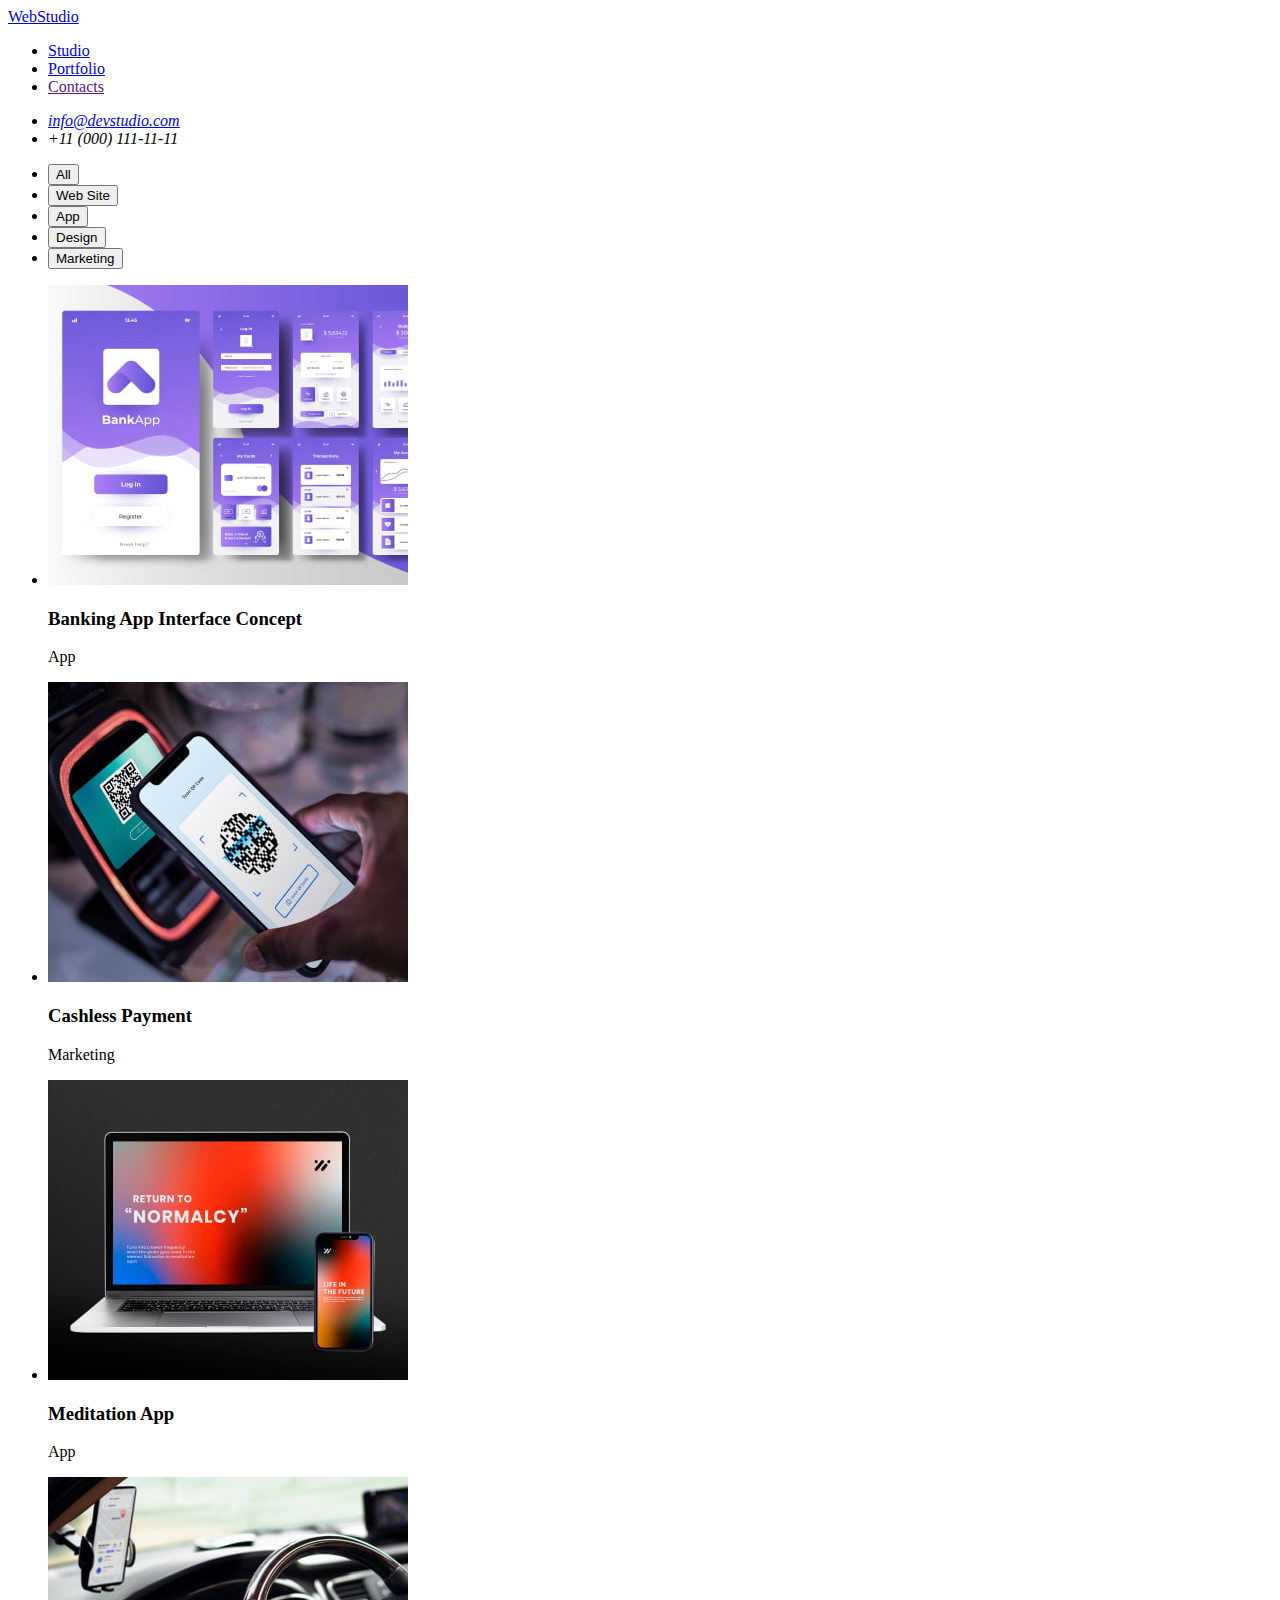
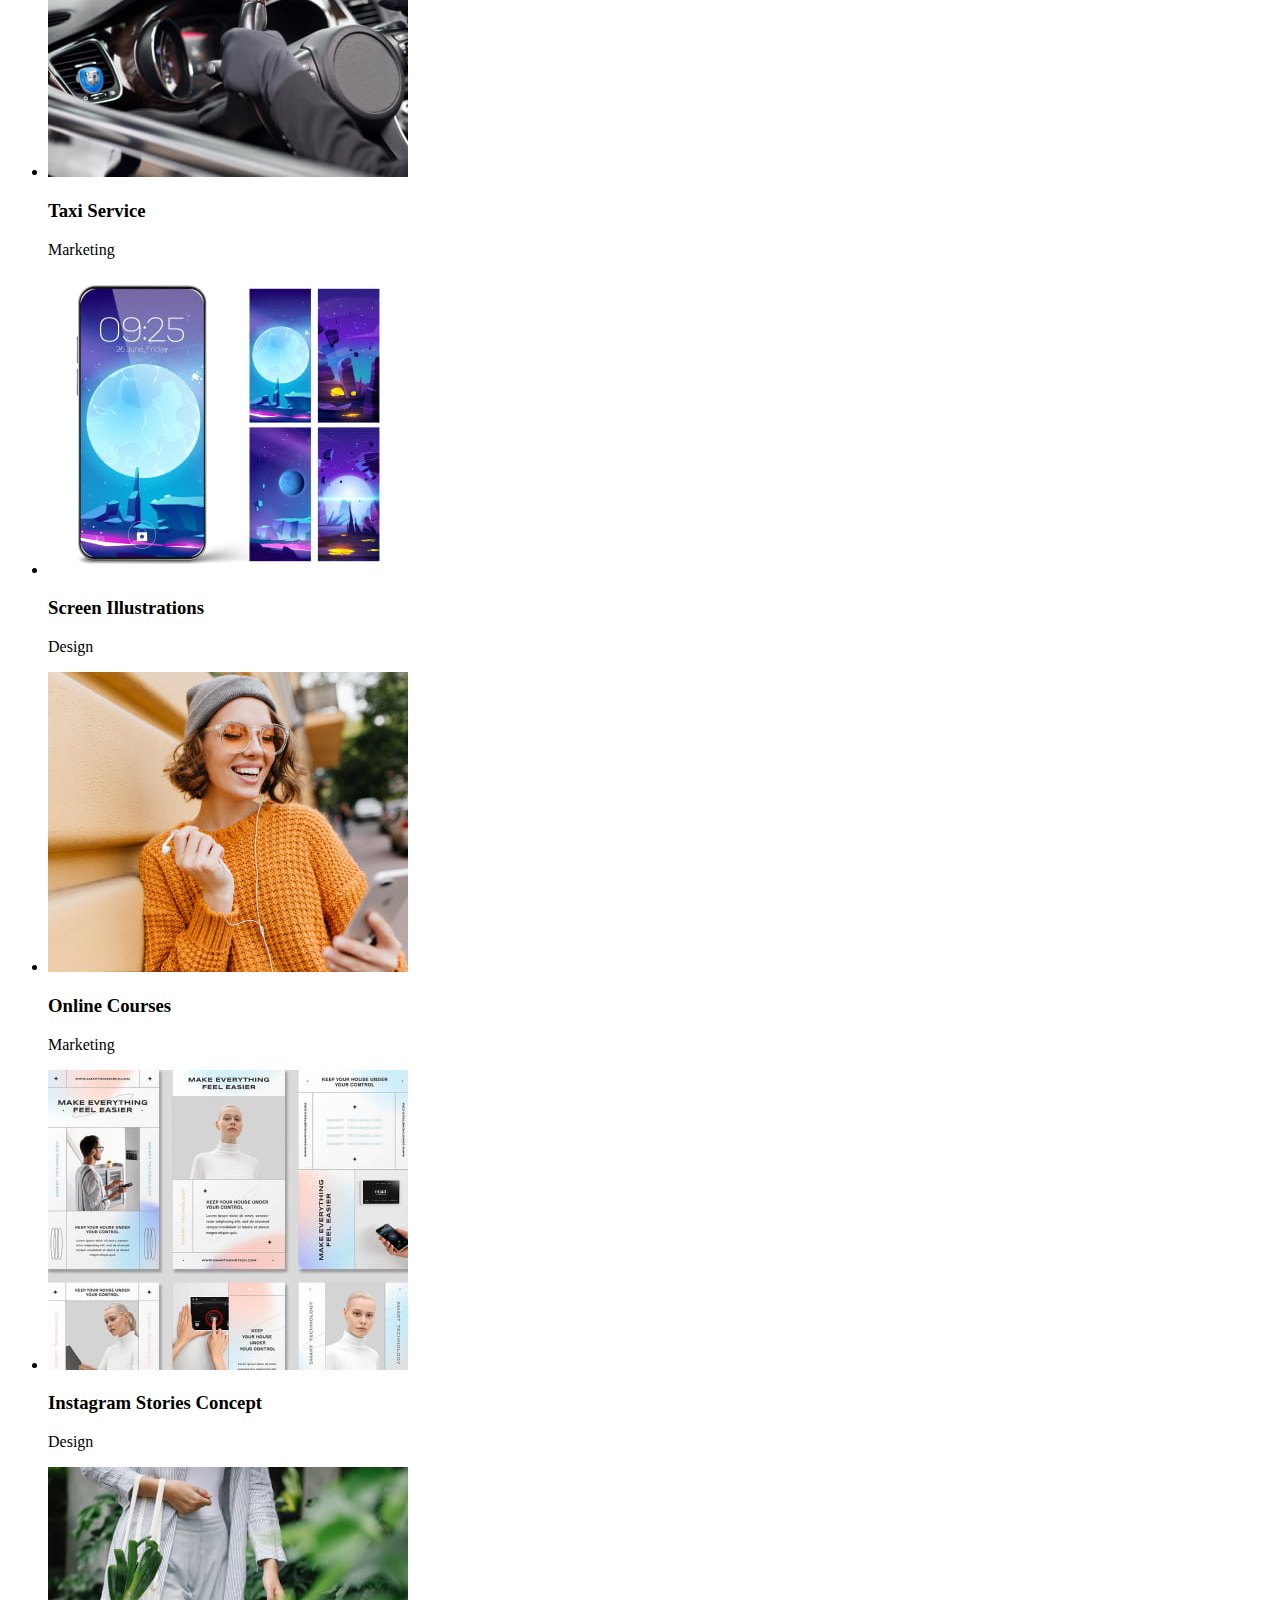
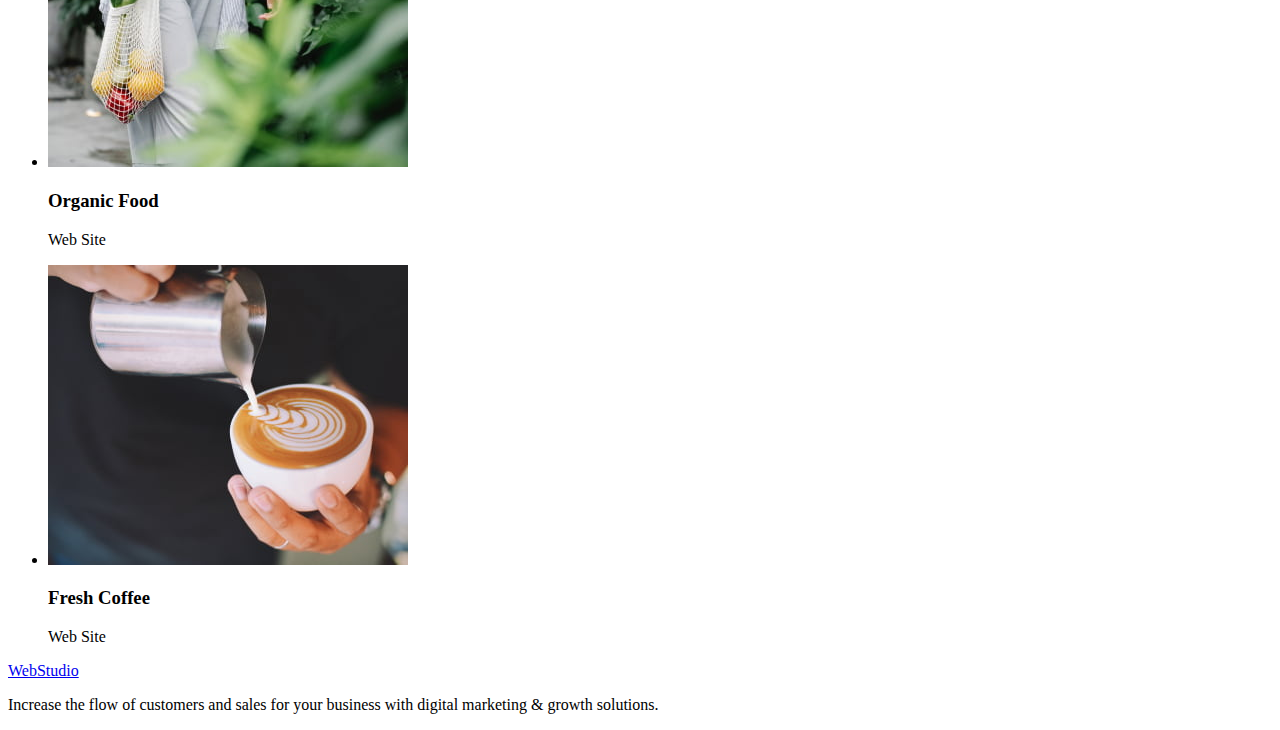
==== portfolio.html @ 0ce6accd "mod-1" ====
<!DOCTYPE html>
<html lang="en">
  <head>
    <meta charset="UTF-8" />
    <meta name="viewport" content="width=device-width, initial-scale=1.0" />
    <title>Document</title>
  </head>
  <body>
    <header>
      <nav>
        <a href="./index.html">WebStudio</a>
        <ul>
          <li><a href="./index.html">Studio</a></li>
          <li><a href="./portfolio.html">Portfolio</a></li>
          <li><a href="">Contacts</a></li>
        </ul>
      </nav>
      <address>
        <ul>
            <li><a href="mailto:info@devstudio.com">info@devstudio.com</a></li>
            <li><a href="tel:+110001111111"></a>+11 (000) 111-11-11</li>
          </ul>
      </address>
    </header>
    <main>
        <section>
            <ul>
                <li><button type="button">All</button></li>
                <li><button type:="button">Web Site</button></li>
                <li><button type:="button">App</button></li>
                <li><button type:="button">Design</button></li>
                <li><button type:="button">Marketing</button></li>
            </ul>
        </section>
        <section>
            <ul>
                <li>
                    <img src="./images/portfolio/img-2.jpg" alt="">
                    <h3>Banking App Interface Concept</h3>
                    <p>App</p>
                </li>
                <li>
                    <img src="./images/portfolio/img-1.jpg" alt="">
                    <h3>Cashless Payment</h3>
                    <p>Marketing</p>
                </li>
                <li>
                    <img src="./images/portfolio/img.jpg" alt="">
                    <h3>Meditation App</h3>
                    <p>App</p>
                </li>
            </ul>
        </section>
        <section>
          <ul>
            <li>
              <img src="./images/portfolio/img-3.jpg" alt="">
              <h3>Taxi Service</h3>
              <p>Marketing</p>
            </li>
            <li>
              <img src="./images/portfolio/img-4.jpg" alt="">
              <h3>Screen Illustrations</h3>
              <p>Design</p>
            </li>
            <li>
              <img src="./images/portfolio/img-5.jpg" alt="">
              <h3>Online Courses</h3>
              <p>Marketing</p>
            </li>
          </ul>
        </section>
        <section>
          <ul>
            <li>
              <img src="./images/portfolio/img-6.jpg" alt="">
              <h3>Instagram Stories Concept</h3>
              <p>Design</p>
            </li>
            <li>
              <img src="./images/portfolio/img-7.jpg" alt="">
              <h3>Organic Food</h3>
              <p>Web Site</p>
            </li>
            <li>
              <img src="./images/portfolio/img-8.jpg" alt="">
              <h3>Fresh Coffee</h3>
              <p>Web Site</p>
            </li>
          </ul>
        </section>
    </main>
    <footer>
        <a href="./index.html">WebStudio</a>
        <p>Increase the flow of customers and sales for your business with digital marketing & growth solutions.</p>
    </footer>
  </body>
</html>
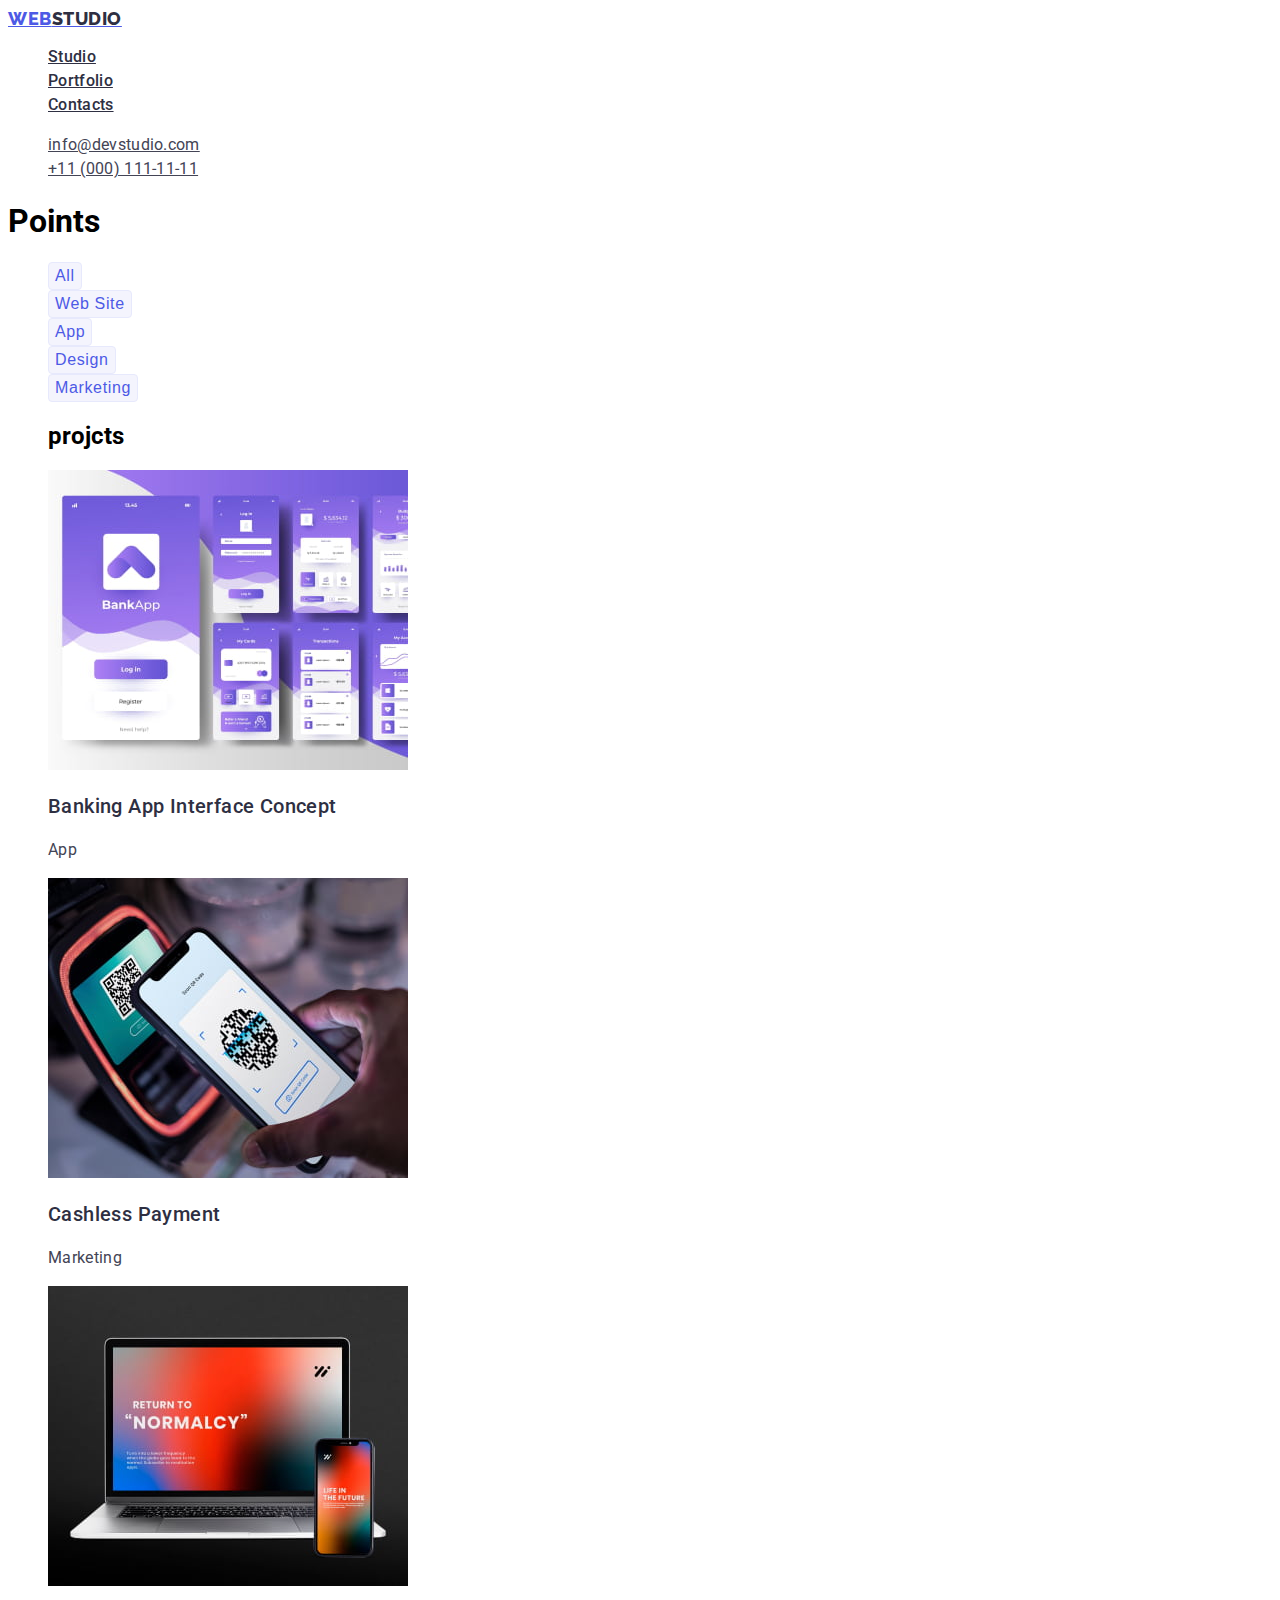
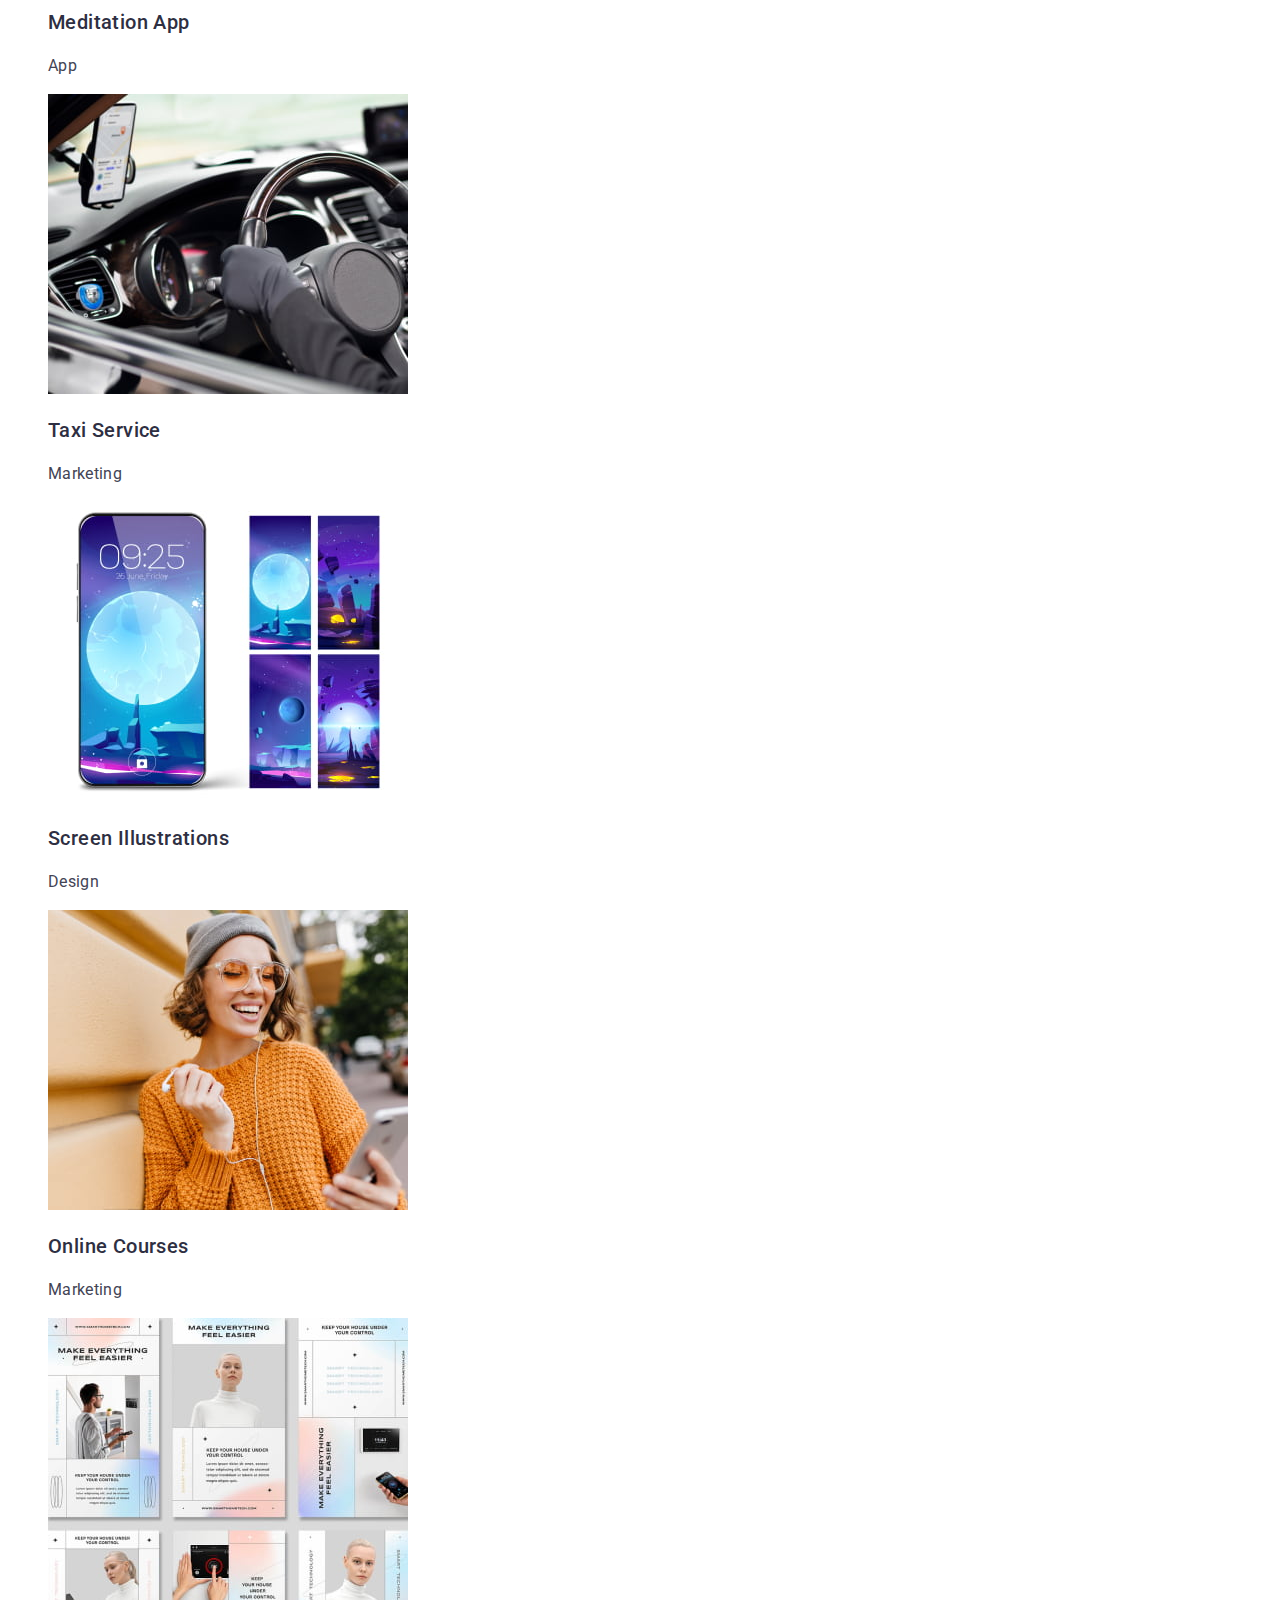
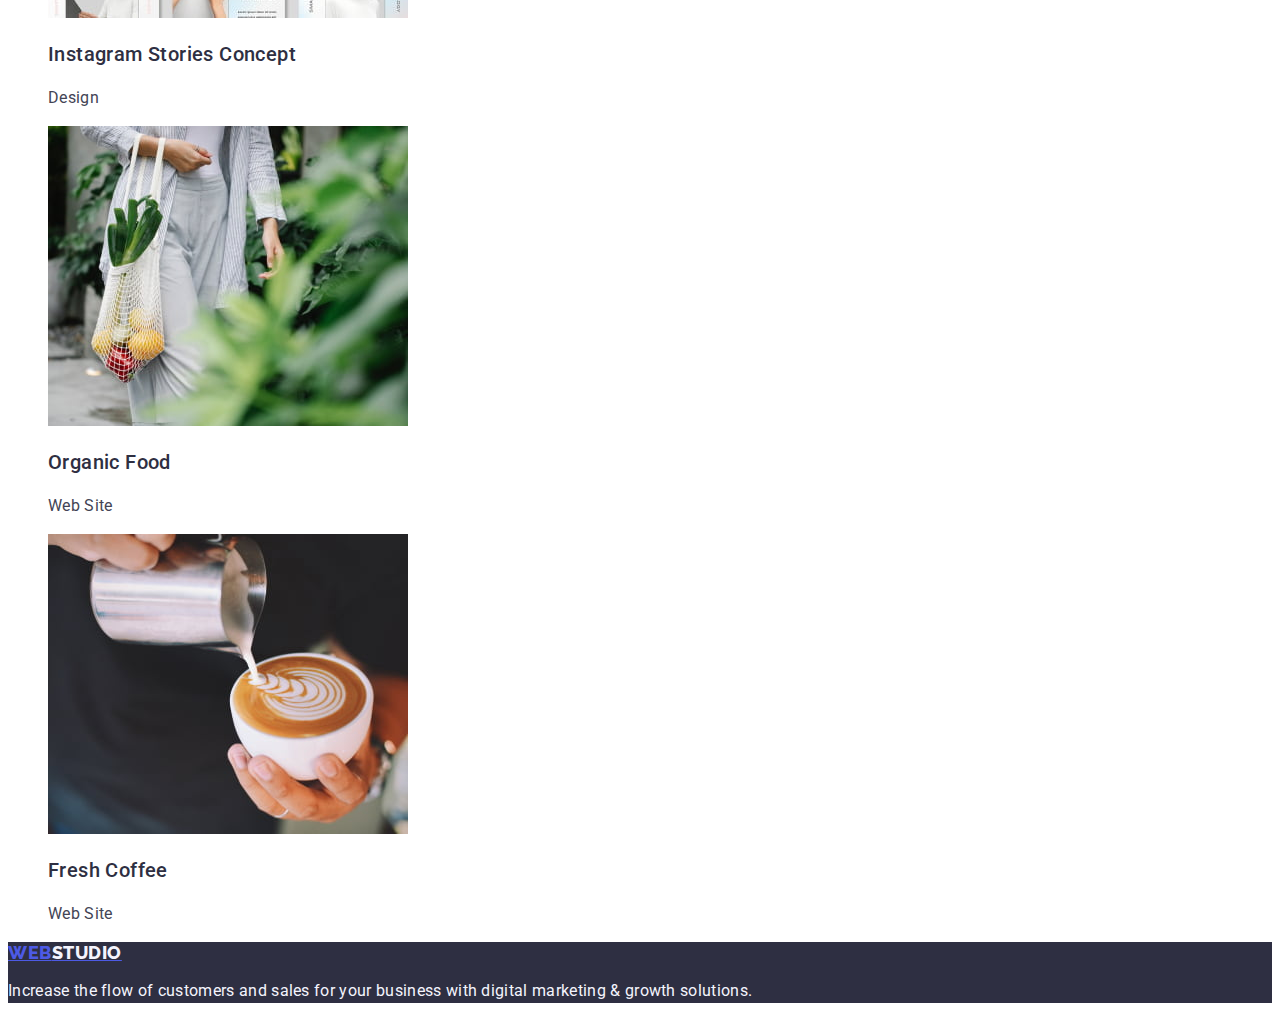
==== commit 9b700a13: "mod-3" ====
--- a/portfolio.html
+++ b/portfolio.html
@@ -3,96 +3,95 @@
   <head>
     <meta charset="UTF-8" />
     <meta name="viewport" content="width=device-width, initial-scale=1.0" />
-    <title>Document</title>
+    <title>WebStudio</title>
+    <link rel="stylesheet" href="./css/styles.css">
+    <link rel="preconnect" href="https://fonts.googleapis.com">
+    <link rel="preconnect" href="https://fonts.googleapis.com">
+<link rel="preconnect" href="https://fonts.gstatic.com" crossorigin>
+<link href="https://fonts.googleapis.com/css2?family=Raleway:wght@800&family=Roboto:wght@400;500;700;900&display=swap" rel="stylesheet">
   </head>
   <body>
-    <header>
-      <nav>
-        <a href="./index.html">WebStudio</a>
-        <ul>
-          <li><a href="./index.html">Studio</a></li>
-          <li><a href="./portfolio.html">Portfolio</a></li>
-          <li><a href="">Contacts</a></li>
-        </ul>
+    <header class="header">
+      <nav class="header-nav">
+      <a href="./index.html" class="header-nav-logo">Web<span class="header-nav-logos">Studio</span></a>
+          <ul class="header-nav-list">
+              <li><a href="./index.html" class="header-nav-link">Studio</a></li>
+              <li><a href="./portfolio.html" class="header-nav-link">Portfolio</a></li>
+              <li><a href="" class="header-nav-link">Contacts</a></li>
+          </ul>
       </nav>
-      <address>
-        <ul>
-            <li><a href="mailto:info@devstudio.com">info@devstudio.com</a></li>
-            <li><a href="tel:+110001111111"></a>+11 (000) 111-11-11</li>
-          </ul>
+      <address class="address">
+       <ul class="address-list">
+          <li><a href="mailto:info@devstudio.com" class="address-link">info@devstudio.com</a></li>
+          <li><a href="tel:+110001111111" class="address-link">+11 (000) 111-11-11</a></li>
+       </ul>
       </address>
-    </header>
+  </header>
     <main>
-        <section>
+        <section class="content">
+          <h1 class="content-title">Points</h1>
+            <ul class="content-list">
+                <li class="content-item"><button type="button" class="content-btn">All</button></li>
+                <li class="content-item"><button type:="button" class="content-btn">Web Site</button></li>
+                <li class="content-item"><button type:="button" class="content-btn">App</button></li>
+                <li class="content-item"><button type:="button" class="content-btn">Design</button></li>
+                <li class="content-item"><button type:="button" class="content-btn">Marketing</button></li>
+            </ul>
             <ul>
-                <li><button type="button">All</button></li>
-                <li><button type:="button">Web Site</button></li>
-                <li><button type:="button">App</button></li>
-                <li><button type:="button">Design</button></li>
-                <li><button type:="button">Marketing</button></li>
-            </ul>
-        </section>
-        <section>
-            <ul>
-                <li>
-                    <img src="./images/portfolio/img-2.jpg" alt="">
-                    <h3>Banking App Interface Concept</h3>
-                    <p>App</p>
+              <h2 class="projcts">projcts</h2>
+                <li class="projcts-list">
+                    <img src="./images/portfolio/img-2.jpg" alt="addition" width="360">
+                    <h3 class="projcts-submit">Banking App Interface Concept</h3>
+                    <p class="projcts-text">App</p>
                 </li>
-                <li>
-                    <img src="./images/portfolio/img-1.jpg" alt="">
-                    <h3>Cashless Payment</h3>
-                    <p>Marketing</p>
+                <li class="projcts-list">
+                    <img src="./images/portfolio/img-1.jpg" alt="cashless payments" width="360">
+                    <h3 class="projcts-submit">Cashless Payment</h3>
+                    <p class="projcts-text">Marketing</p>
                 </li>
-                <li>
-                    <img src="./images/portfolio/img.jpg" alt="">
-                    <h3>Meditation App</h3>
-                    <p>App</p>
+                <li class="projcts-list">
+                    <img src="./images/portfolio/img.jpg" alt="laptop and phone" width="360">
+                    <h3 class="projcts-submit">Meditation App</h3>
+                    <p class="projcts-text">App</p>
                 </li>
-            </ul>
-        </section>
-        <section>
-          <ul>
-            <li>
-              <img src="./images/portfolio/img-3.jpg" alt="">
-              <h3>Taxi Service</h3>
-              <p>Marketing</p>
+            <li class="projcts-list">
+              <img src="./images/portfolio/img-3.jpg" alt="the front panek of the car" width="360">
+              <h3 class="projcts-submit">Taxi Service</h3>
+              <p class="projcts-text">Marketing</p>
             </li>
-            <li>
-              <img src="./images/portfolio/img-4.jpg" alt="">
-              <h3>Screen Illustrations</h3>
-              <p>Design</p>
+            <li class="projcts-list">
+              <img src="./images/portfolio/img-4.jpg" alt="phone" width="360">
+              <h3 class="projcts-submit">Screen Illustrations</h3>
+              <p class="projcts-text">Design</p>
             </li>
-            <li>
-              <img src="./images/portfolio/img-5.jpg" alt="">
-              <h3>Online Courses</h3>
-              <p>Marketing</p>
+            <li class="projcts-list">
+              <img src="./images/portfolio/img-5.jpg" alt="a girl with a phone" width="360">
+              <h3 class="projcts-submit">Online Courses</h3>
+              <p class="projcts-text">Marketing</p>
             </li>
-          </ul>
-        </section>
-        <section>
-          <ul>
-            <li>
-              <img src="./images/portfolio/img-6.jpg" alt="">
-              <h3>Instagram Stories Concept</h3>
-              <p>Design</p>
+            <li class="projcts-list">
+              <img src="./images/portfolio/img-6.jpg" alt="page design" width="360">
+              <h3 class="projcts-submit">Instagram Stories Concept</h3>
+              <p class="projcts-text">Design</p>
             </li>
-            <li>
-              <img src="./images/portfolio/img-7.jpg" alt="">
-              <h3>Organic Food</h3>
-              <p>Web Site</p>
+            <li class="projcts-list">
+              <img src="./images/portfolio/img-7.jpg" alt="products in a bag" width="360">
+              <h3 class="projcts-submit">Organic Food</h3>
+              <p class="projcts-text">Web Site</p>
             </li>
-            <li>
-              <img src="./images/portfolio/img-8.jpg" alt="">
-              <h3>Fresh Coffee</h3>
-              <p>Web Site</p>
+            <li class="projcts-list">
+              <img src="./images/portfolio/img-8.jpg" alt="a cup of coffee" width="360">
+              <h3 class="projcts-submit">Fresh Coffee</h3>
+              <p class="projcts-text">Web Site</p>
             </li>
           </ul>
         </section>
     </main>
-    <footer>
-        <a href="./index.html">WebStudio</a>
-        <p>Increase the flow of customers and sales for your business with digital marketing & growth solutions.</p>
-    </footer>
+    <footer class="footer">
+      <a href="./index.html" class="footer-logo">Web<span class="footer-logos">Studio</span></a>
+      <p class="footer-text">
+          Increase the flow of customers and sales for your business with digital marketing & growth solutions.
+      </p>
+  </footer>
   </body>
 </html>
--- a/css/styles.css
+++ b/css/styles.css
@@ -0,0 +1,262 @@
+
+body{
+    font-family: 'Roboto', sans-serif;
+}
+:root {
+    --iris-color: #4D5AE5;
+    --navyblue-color: #2E2F42;
+    --slate-color: #434455;
+    --navyblue-color: #2E2F42;
+    --ocean-color: #404BBF;
+    --white-background: #fff;
+    --cloud-background: #F4F4FD;
+    --cornflower-color: #E7E9FC;
+}
+ul,ol{
+    list-style: none;
+}
+/*HEADER*/
+.header {
+    background-color: var(--white-background);
+}
+.header-nav {
+}
+.header-nav-logo {
+    color: var(--iris-color);
+    font-family: Raleway;
+font-size: 18px;
+font-style: normal;
+font-weight: 800;
+line-height: 21px; /* 116.667% */
+letter-spacing: 0.54px;
+text-transform: uppercase;
+}
+.header-nav-logos{
+    color: var(--navyblue-color);
+    font-family: Raleway;
+    font-size: 18px;
+    font-style: normal;
+    font-weight: 800;
+    line-height: 21px; /* 116.667% */
+    letter-spacing: 0.54px;
+    text-transform: uppercase;
+}
+
+.header-nav-list{
+
+}
+.header-nav-link {
+    color: var(--navyblue-color);
+    font-size: 16px;
+font-style: normal;
+font-weight: 500;
+line-height: 24px; /* 150% */
+letter-spacing: 0.32px;
+}
+.header-nav-link:hover,
+.header-nav-link:focus{
+    color: var(--ocean-color);
+}
+.address {
+}
+.address-list {
+}
+.address-link {
+    color: var(--slate-color);
+    font-size: 16px;
+font-style: normal;
+font-weight: 400;
+line-height: 24px; /* 150% */
+letter-spacing: 0.32px;
+}
+.address-link:hover,
+.address-link:focus{
+    color: var(--ocean-color);
+}
+/*MAIN*/
+/*HERO*/
+.hero{
+    background-color: var(--navyblue-color);
+}
+.hero-title{
+    color: var(--white-background);
+    font-size: 56px;
+font-style: normal;
+font-weight: 700;
+line-height: 60px; /* 107.143% */
+letter-spacing: 1.12px;
+}
+.hero-btn{
+    background-color: var(--white-background);
+    font-size: 16px;
+font-style: normal;
+font-weight: 500;
+line-height: 24px; /* 150% */
+letter-spacing: 0.64px;
+background: var(--iris, #4D5AE5);
+border-radius: 4px;
+box-shadow: 0px 4px 4px 0px rgba(0, 0, 0, 0.15);
+}
+.hero-btn:hover,
+.hero-btn:focus{
+ background-color: var(--ocean-color);
+ cursor: pointer;
+}
+/*ASIDE*/
+.aside {
+    background-color: var(--white-background);
+}
+.aside-title {
+}
+.aside-list {
+}
+.aside-item {
+}
+.aside-subject {
+    color: var(--navyblue-color);
+    font-size: 20px;
+font-style: normal;
+font-weight: 500;
+line-height: 24px; /* 120% */
+letter-spacing: 0.4px;
+}
+.aside-text {
+    color: var(--slate-color);
+    font-size: 16px;
+font-style: normal;
+font-weight: 400;
+line-height: 24px; /* 150% */
+letter-spacing: 0.32px;
+}
+/*WORK*/
+.work {
+    background-color: var(--white-background);
+}
+.work-title {
+    color: var(--navyblue-color);
+    font-size: 36px;
+font-style: normal;
+font-weight: 700;
+line-height: 40px; /* 111.111% */
+letter-spacing: 0.72px;
+text-transform: capitalize;
+}
+.work-list {
+}
+.work-item {
+}
+/*TEAM */
+.team {
+    background-color: var(--cloud-background);
+}
+.team-title {
+    color: var(--navyblue-color);
+    font-size: 36px;
+font-style: normal;
+font-weight: 700;
+line-height: 40px; /* 111.111% */
+letter-spacing: 0.72px;
+text-transform: capitalize;
+}
+.team-list {
+}
+.team-item {
+}
+.team-subject {
+    color: var(--navyblue-color);
+    font-size: 20px;
+font-style: normal;
+font-weight: 500;
+line-height: 24px; /* 120% */
+letter-spacing: 0.4px;
+}
+.team-text {
+    color: var(--slate-color);
+    font-size: 16px;
+font-style: normal;
+font-weight: 400;
+line-height: 24px; /* 150% */
+letter-spacing: 0.32px;
+}
+/*FOOTER*/
+.footer {
+    background-color: var(--navyblue-color);
+}
+.footer-logo {
+    color: var(--iris-color);
+    font-family: Raleway;
+font-size: 18px;
+font-style: normal;
+font-weight: 800;
+line-height: 21px; /* 116.667% */
+letter-spacing: 0.54px;
+text-transform: uppercase;
+}
+.footer-logos{
+    color: var(--cloud-background);
+    font-family: Raleway;
+font-size: 18px;
+font-style: normal;
+font-weight: 800;
+line-height: 21px; /* 116.667% */
+letter-spacing: 0.54px;
+text-transform: uppercase;
+}
+.footer-text {
+    color: var(--cloud-background);
+    font-size: 16px;
+font-style: normal;
+font-weight: 400;
+line-height: 24px; /* 150% */
+letter-spacing: 0.32px;
+}
+/*PORTFOLIO*/
+.content {
+    background-color: var(--white-background);
+}
+.content-title {
+}
+.content-list {
+}
+.content-item {
+}
+.content-btn {
+    color: var(--iris-color);
+    font-size: 16px;
+font-style: normal;
+font-weight: 500;
+line-height: 24px; /* 150% */
+letter-spacing: 0.64px;
+
+
+border-radius: 4px;
+border: 1px solid var(--cornflower, #E7E9FC);
+background: var(--cloud, #F4F4FD);
+cursor: pointer;
+}
+.content-btn:hover,
+.content-btn:focus{
+    color: var(--white-background);
+    background-color: var(--ocean-color);
+}
+/*Projects*/
+.projcts {
+}
+.projcts-list {
+}
+.projcts-submit {
+    color: var(--navyblue-color);
+    font-size: 20px;
+font-style: normal;
+font-weight: 500;
+line-height: 24px; /* 120% */
+letter-spacing: 0.4px;
+}
+.projcts-text {
+    color: var(--slate-color);
+    font-size: 16px;
+font-style: normal;
+font-weight: 400;
+line-height: 24px; /* 150% */
+letter-spacing: 0.32px;
+}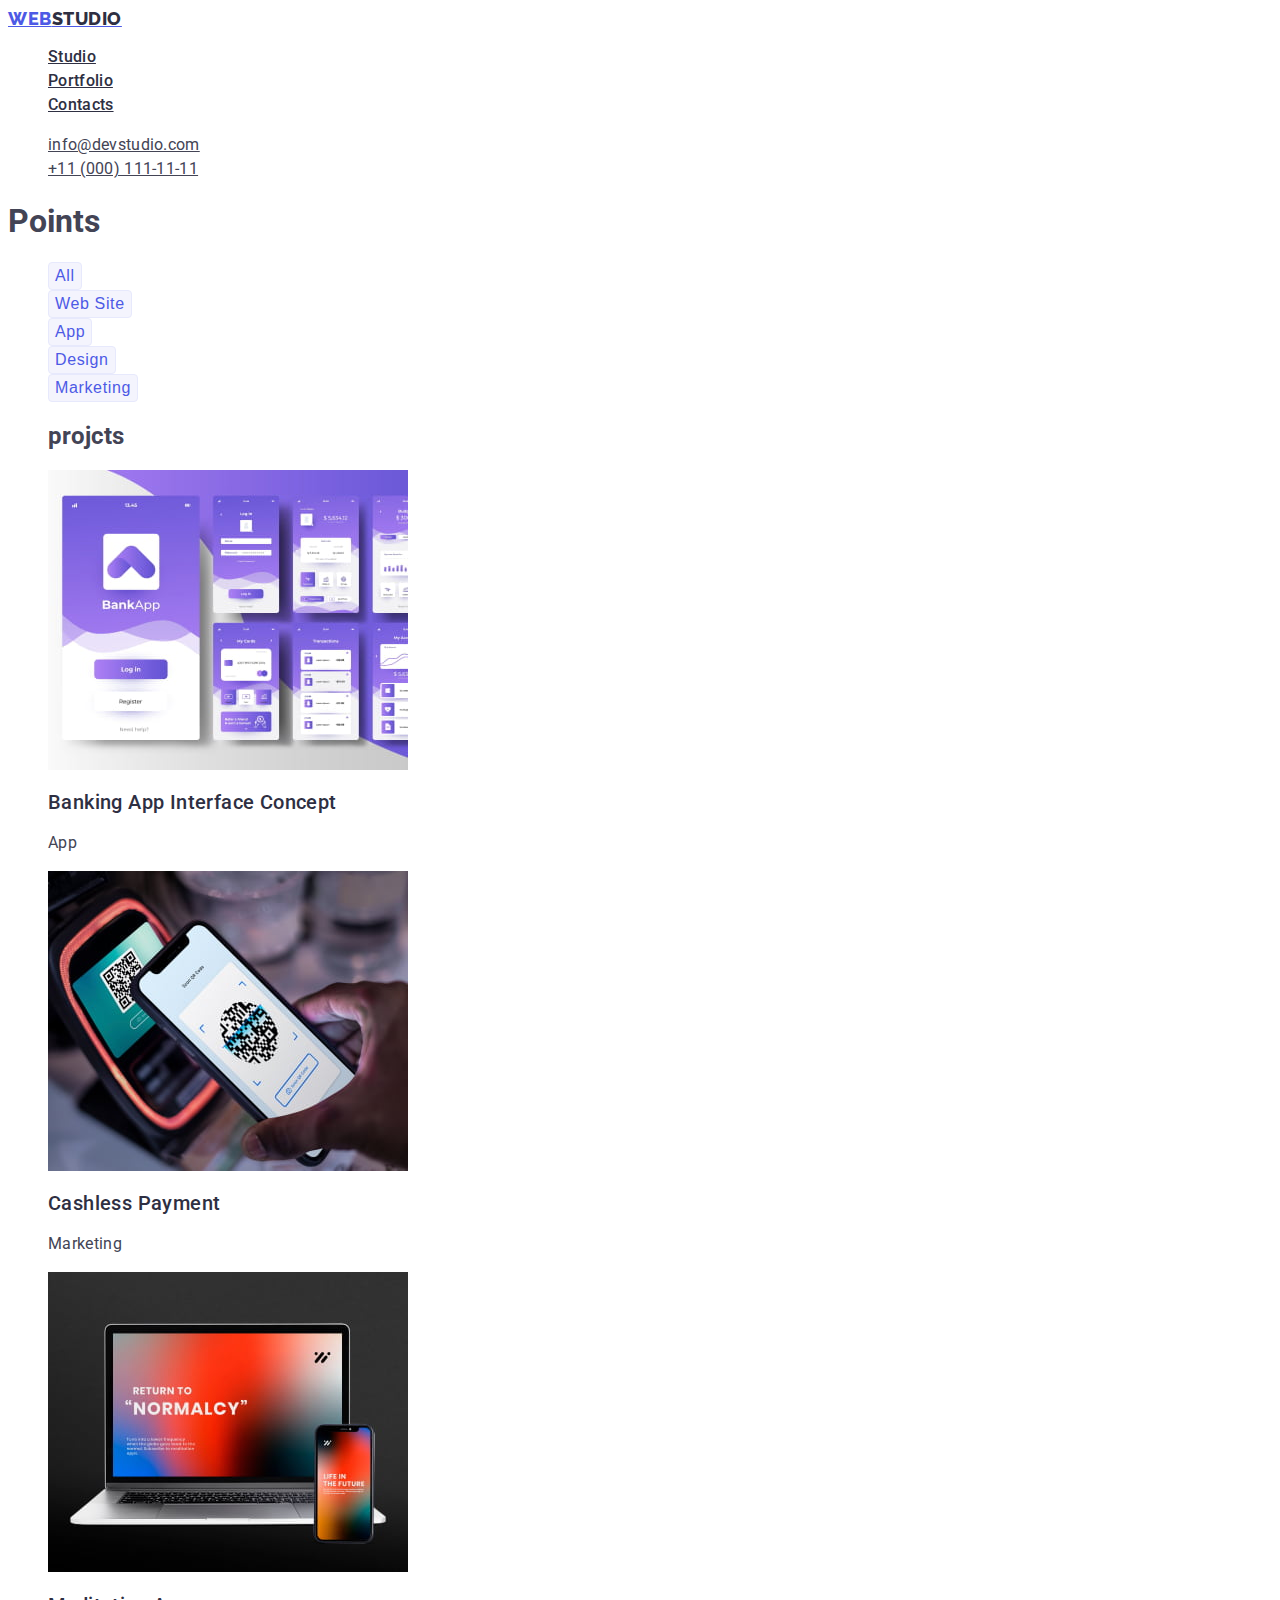
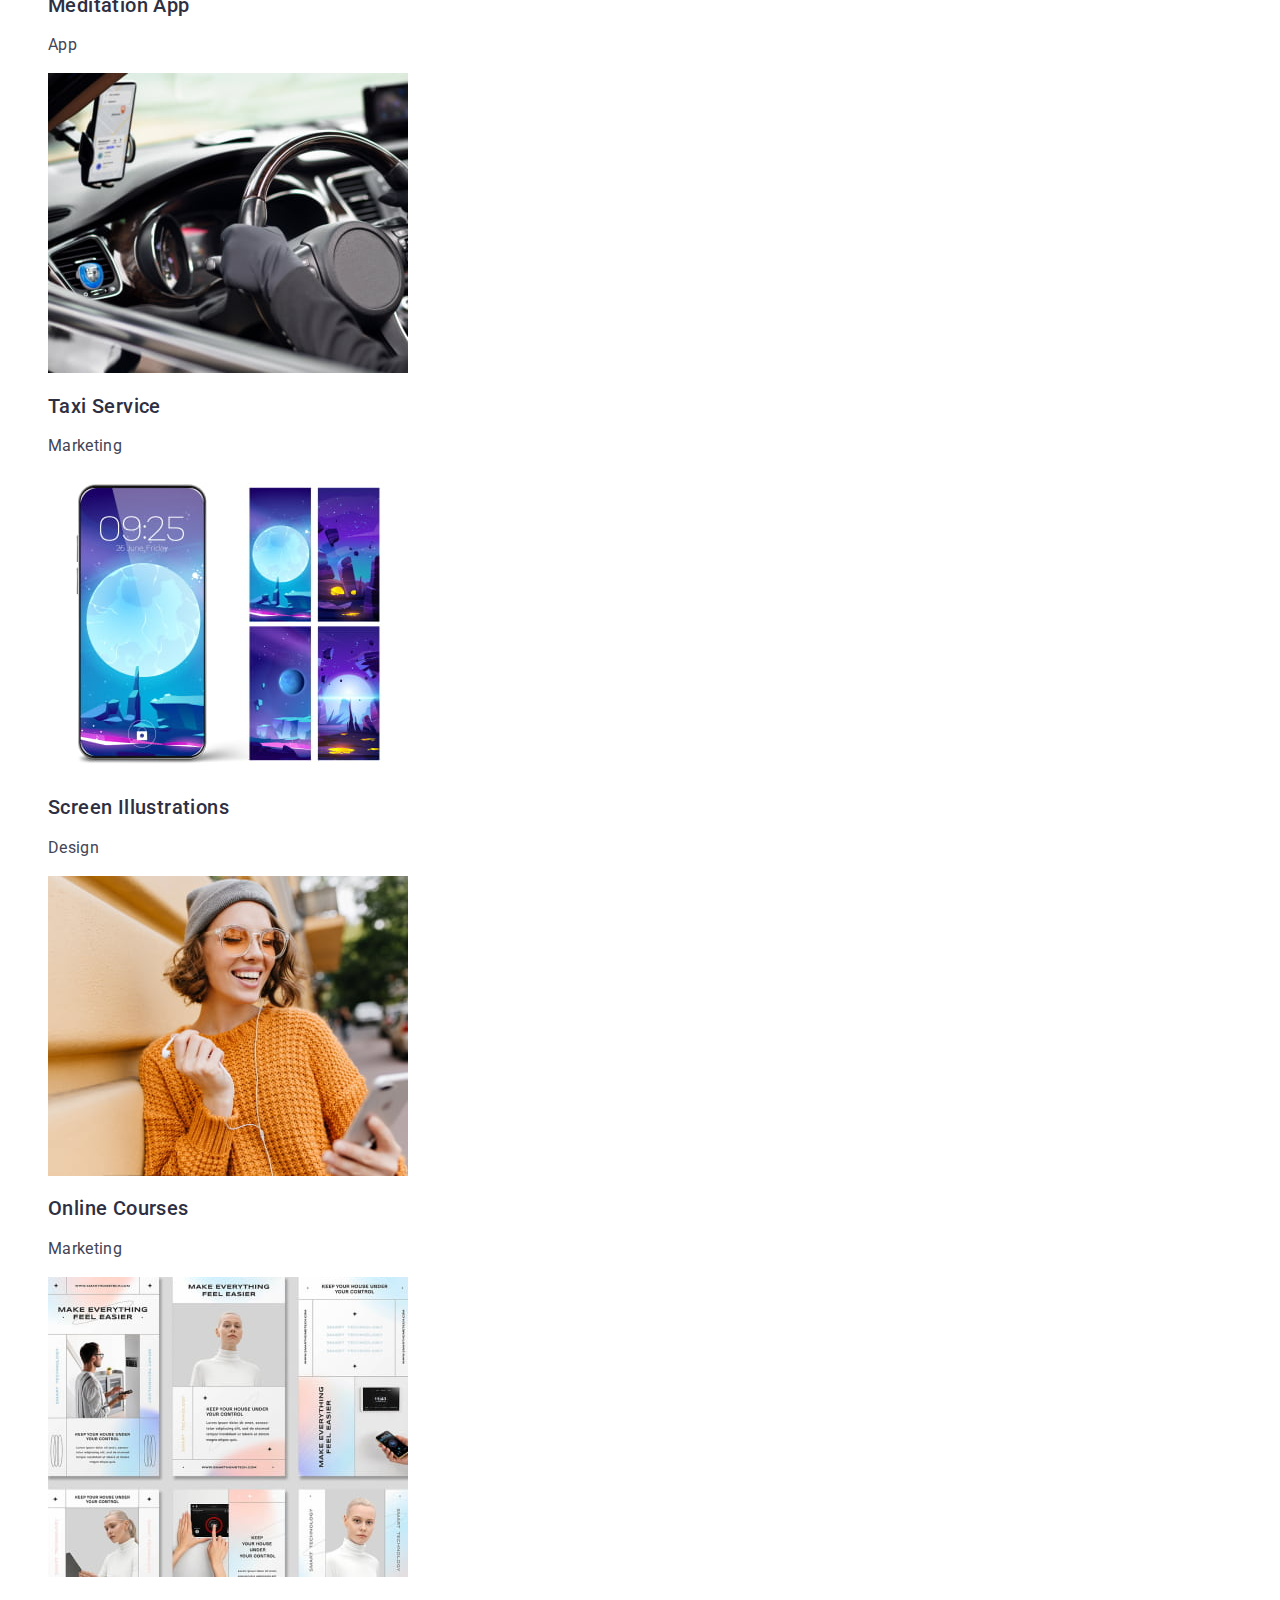
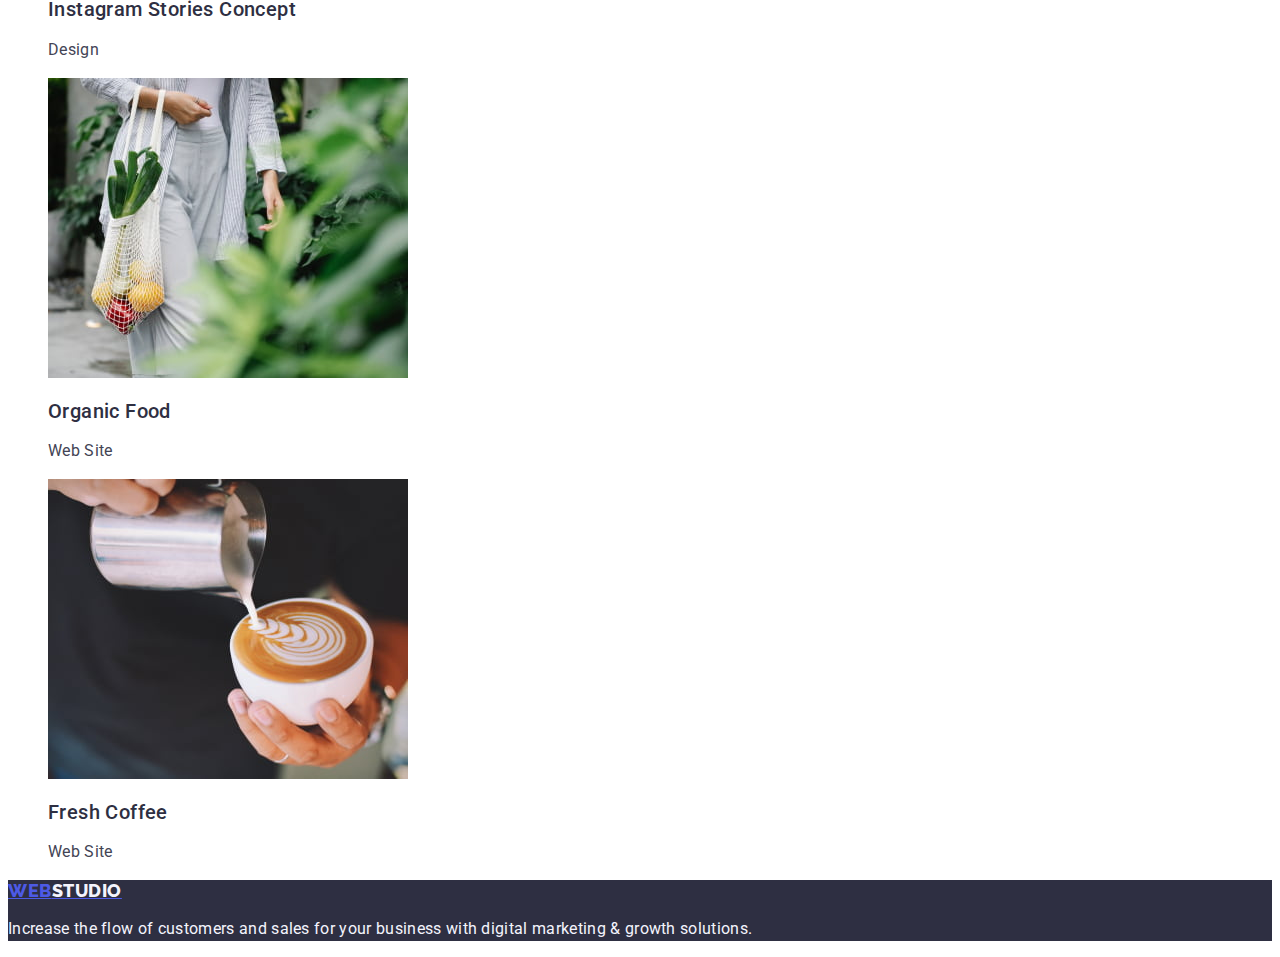
==== commit 4618dc8e: "mod-6" ====
--- a/portfolio.html
+++ b/portfolio.html
@@ -41,47 +41,47 @@
               <h2 class="projcts">projcts</h2>
                 <li class="projcts-list">
                     <img src="./images/portfolio/img-2.jpg" alt="addition" width="360">
-                    <h3 class="projcts-submit">Banking App Interface Concept</h3>
+                    <h2 class="projcts-submit">Banking App Interface Concept</h2>
                     <p class="projcts-text">App</p>
                 </li>
                 <li class="projcts-list">
                     <img src="./images/portfolio/img-1.jpg" alt="cashless payments" width="360">
-                    <h3 class="projcts-submit">Cashless Payment</h3>
+                    <h2 class="projcts-submit">Cashless Payment</h2>
                     <p class="projcts-text">Marketing</p>
                 </li>
                 <li class="projcts-list">
                     <img src="./images/portfolio/img.jpg" alt="laptop and phone" width="360">
-                    <h3 class="projcts-submit">Meditation App</h3>
+                    <h2 class="projcts-submit">Meditation App</h2>
                     <p class="projcts-text">App</p>
                 </li>
             <li class="projcts-list">
               <img src="./images/portfolio/img-3.jpg" alt="the front panek of the car" width="360">
-              <h3 class="projcts-submit">Taxi Service</h3>
+              <h2 class="projcts-submit">Taxi Service</h2>
               <p class="projcts-text">Marketing</p>
             </li>
             <li class="projcts-list">
               <img src="./images/portfolio/img-4.jpg" alt="phone" width="360">
-              <h3 class="projcts-submit">Screen Illustrations</h3>
+              <h2 class="projcts-submit">Screen Illustrations</h2>
               <p class="projcts-text">Design</p>
             </li>
             <li class="projcts-list">
               <img src="./images/portfolio/img-5.jpg" alt="a girl with a phone" width="360">
-              <h3 class="projcts-submit">Online Courses</h3>
+              <h2 class="projcts-submit">Online Courses</h2>
               <p class="projcts-text">Marketing</p>
             </li>
             <li class="projcts-list">
               <img src="./images/portfolio/img-6.jpg" alt="page design" width="360">
-              <h3 class="projcts-submit">Instagram Stories Concept</h3>
+              <h2 class="projcts-submit">Instagram Stories Concept</h2>
               <p class="projcts-text">Design</p>
             </li>
             <li class="projcts-list">
               <img src="./images/portfolio/img-7.jpg" alt="products in a bag" width="360">
-              <h3 class="projcts-submit">Organic Food</h3>
+              <h2 class="projcts-submit">Organic Food</h2>
               <p class="projcts-text">Web Site</p>
             </li>
             <li class="projcts-list">
               <img src="./images/portfolio/img-8.jpg" alt="a cup of coffee" width="360">
-              <h3 class="projcts-submit">Fresh Coffee</h3>
+              <h2 class="projcts-submit">Fresh Coffee</h2>
               <p class="projcts-text">Web Site</p>
             </li>
           </ul>
--- a/css/styles.css
+++ b/css/styles.css
@@ -1,6 +1,8 @@
 
 body{
     font-family: 'Roboto', sans-serif;
+    color: var(--slate-color);
+    background-color: var(--white-background);
 }
 :root {
     --iris-color: #4D5AE5;
@@ -23,7 +25,7 @@
 }
 .header-nav-logo {
     color: var(--iris-color);
-    font-family: Raleway;
+    font-family: Raleway,  sans-serif;
 font-size: 18px;
 font-style: normal;
 font-weight: 800;
@@ -33,7 +35,7 @@
 }
 .header-nav-logos{
     color: var(--navyblue-color);
-    font-family: Raleway;
+    font-family: Raleway,  sans-serif;
     font-size: 18px;
     font-style: normal;
     font-weight: 800;
@@ -94,8 +96,6 @@
 line-height: 24px; /* 150% */
 letter-spacing: 0.64px;
 background: var(--iris, #4D5AE5);
-border-radius: 4px;
-box-shadow: 0px 4px 4px 0px rgba(0, 0, 0, 0.15);
 }
 .hero-btn:hover,
 .hero-btn:focus{
@@ -154,11 +154,13 @@
     font-size: 36px;
 font-style: normal;
 font-weight: 700;
-line-height: 40px; /* 111.111% */
+line-height: 40px;
 letter-spacing: 0.72px;
 text-transform: capitalize;
-}
-.team-list {
+text-align: center;
+}
+team-list{
+    background-color: var(--white-background);
 }
 .team-item {
 }
@@ -184,7 +186,7 @@
 }
 .footer-logo {
     color: var(--iris-color);
-    font-family: Raleway;
+    font-family: Raleway,  sans-serif;
 font-size: 18px;
 font-style: normal;
 font-weight: 800;
@@ -194,7 +196,7 @@
 }
 .footer-logos{
     color: var(--cloud-background);
-    font-family: Raleway;
+    font-family: Raleway,  sans-serif;
 font-size: 18px;
 font-style: normal;
 font-weight: 800;
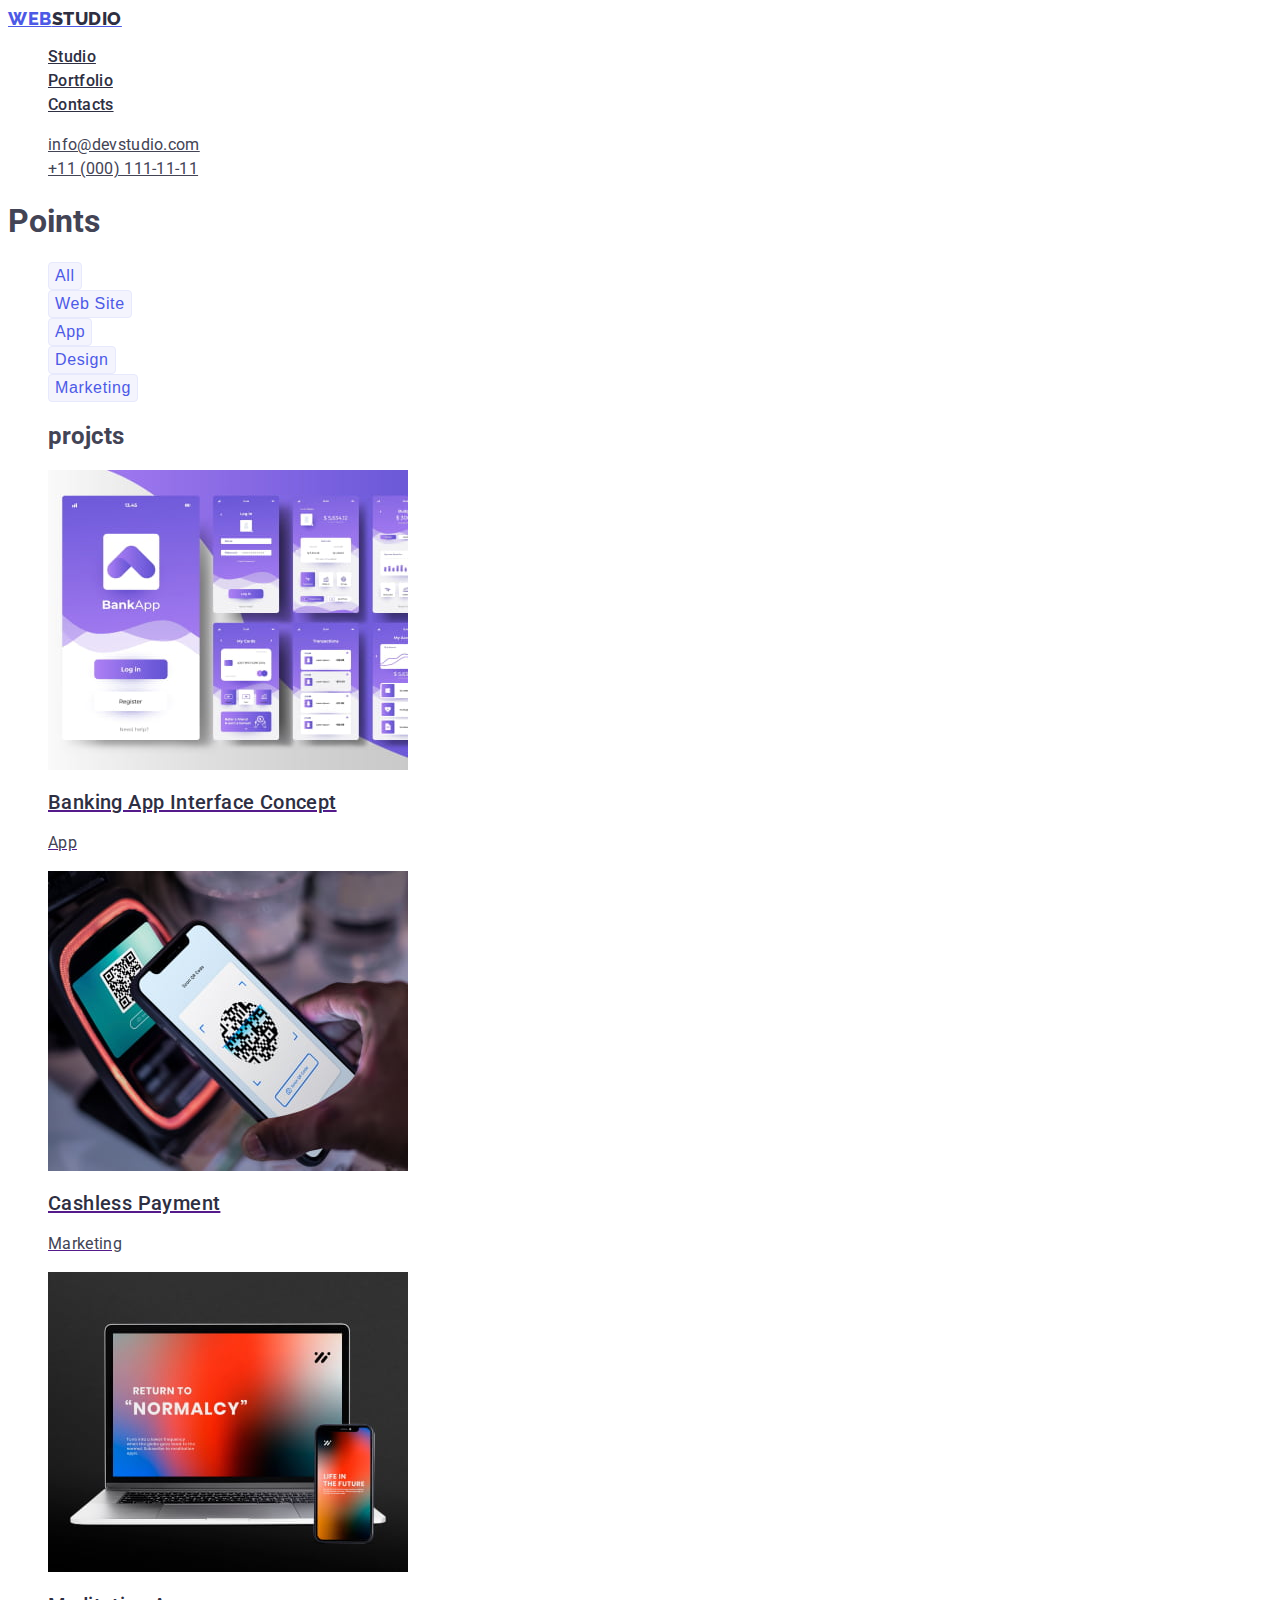
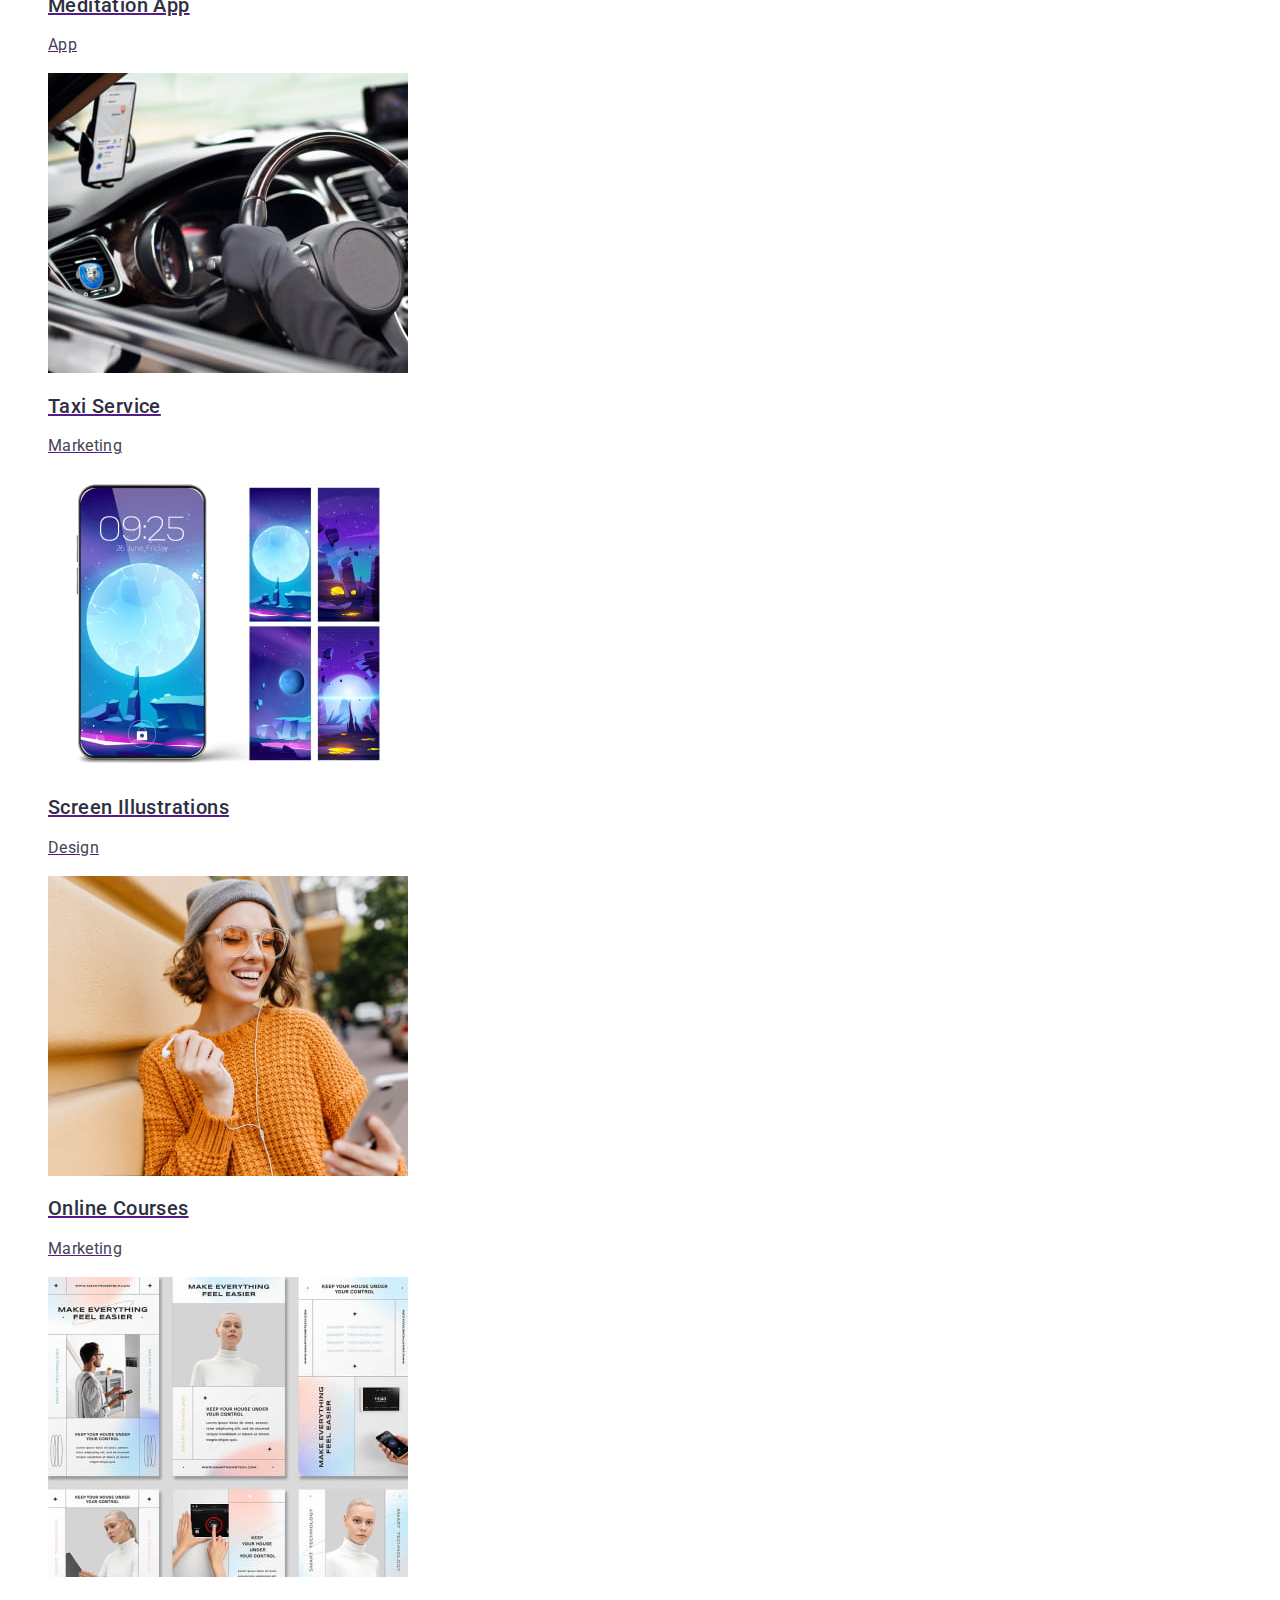
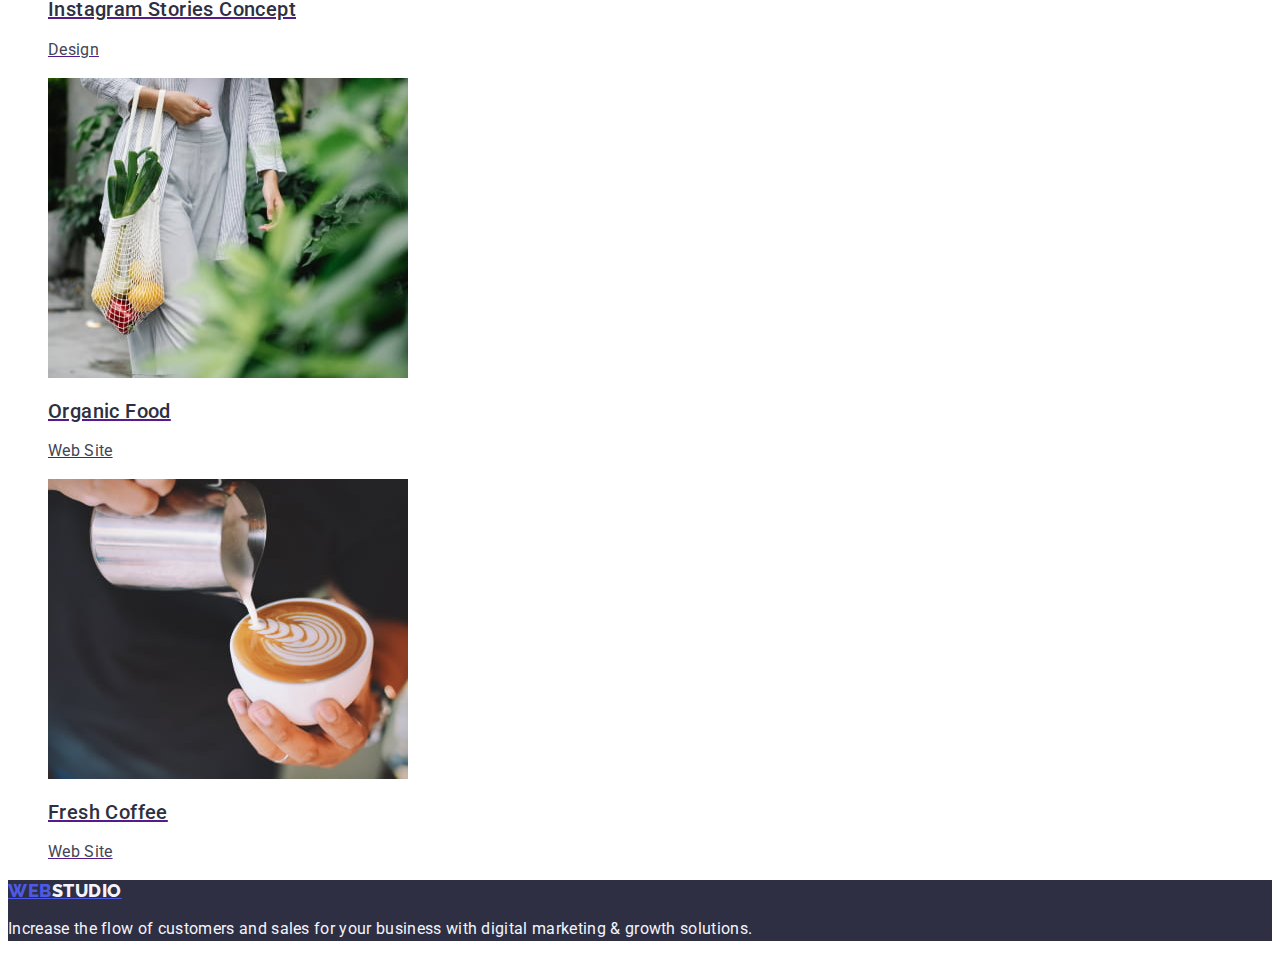
==== commit 326e0c67: "mod-6" ====
--- a/portfolio.html
+++ b/portfolio.html
@@ -40,49 +40,67 @@
             <ul>
               <h2 class="projcts">projcts</h2>
                 <li class="projcts-list">
+                  <a href="">
                     <img src="./images/portfolio/img-2.jpg" alt="addition" width="360">
                     <h2 class="projcts-submit">Banking App Interface Concept</h2>
                     <p class="projcts-text">App</p>
+                  </a>
                 </li>
                 <li class="projcts-list">
+                  <a href="">
                     <img src="./images/portfolio/img-1.jpg" alt="cashless payments" width="360">
                     <h2 class="projcts-submit">Cashless Payment</h2>
                     <p class="projcts-text">Marketing</p>
+                  </a>
                 </li>
                 <li class="projcts-list">
+                  <a href="">
                     <img src="./images/portfolio/img.jpg" alt="laptop and phone" width="360">
                     <h2 class="projcts-submit">Meditation App</h2>
                     <p class="projcts-text">App</p>
+                  </a>
                 </li>
             <li class="projcts-list">
+              <a href="">
               <img src="./images/portfolio/img-3.jpg" alt="the front panek of the car" width="360">
               <h2 class="projcts-submit">Taxi Service</h2>
               <p class="projcts-text">Marketing</p>
+              </a>
             </li>
             <li class="projcts-list">
+              <a href="">
               <img src="./images/portfolio/img-4.jpg" alt="phone" width="360">
               <h2 class="projcts-submit">Screen Illustrations</h2>
               <p class="projcts-text">Design</p>
+              </a>
             </li>
             <li class="projcts-list">
+              <a href="">
               <img src="./images/portfolio/img-5.jpg" alt="a girl with a phone" width="360">
               <h2 class="projcts-submit">Online Courses</h2>
               <p class="projcts-text">Marketing</p>
+              </a>
             </li>
             <li class="projcts-list">
+              <a href="">
               <img src="./images/portfolio/img-6.jpg" alt="page design" width="360">
               <h2 class="projcts-submit">Instagram Stories Concept</h2>
               <p class="projcts-text">Design</p>
+              </a>
             </li>
             <li class="projcts-list">
+              <a href="">
               <img src="./images/portfolio/img-7.jpg" alt="products in a bag" width="360">
               <h2 class="projcts-submit">Organic Food</h2>
               <p class="projcts-text">Web Site</p>
+              </a>
             </li>
             <li class="projcts-list">
+              <a href="">
               <img src="./images/portfolio/img-8.jpg" alt="a cup of coffee" width="360">
               <h2 class="projcts-submit">Fresh Coffee</h2>
               <p class="projcts-text">Web Site</p>
+              </a>
             </li>
           </ul>
         </section>
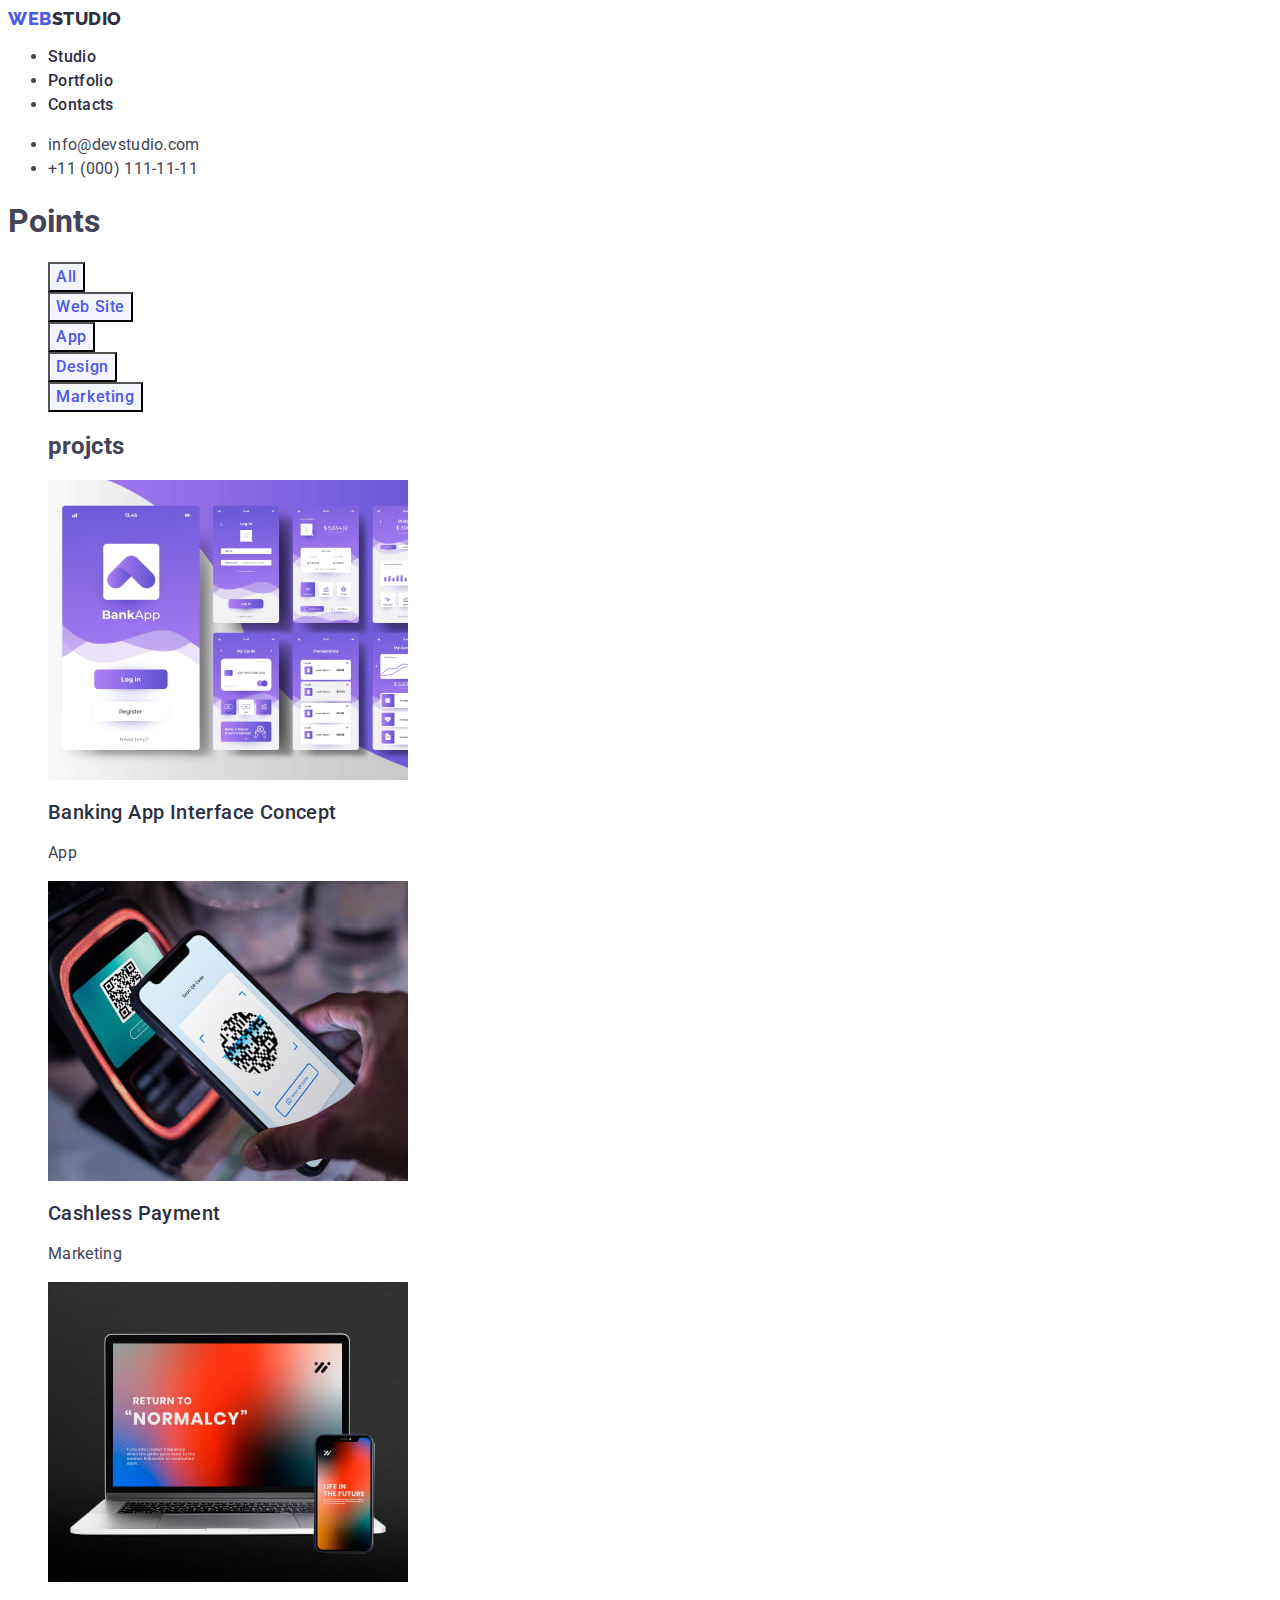
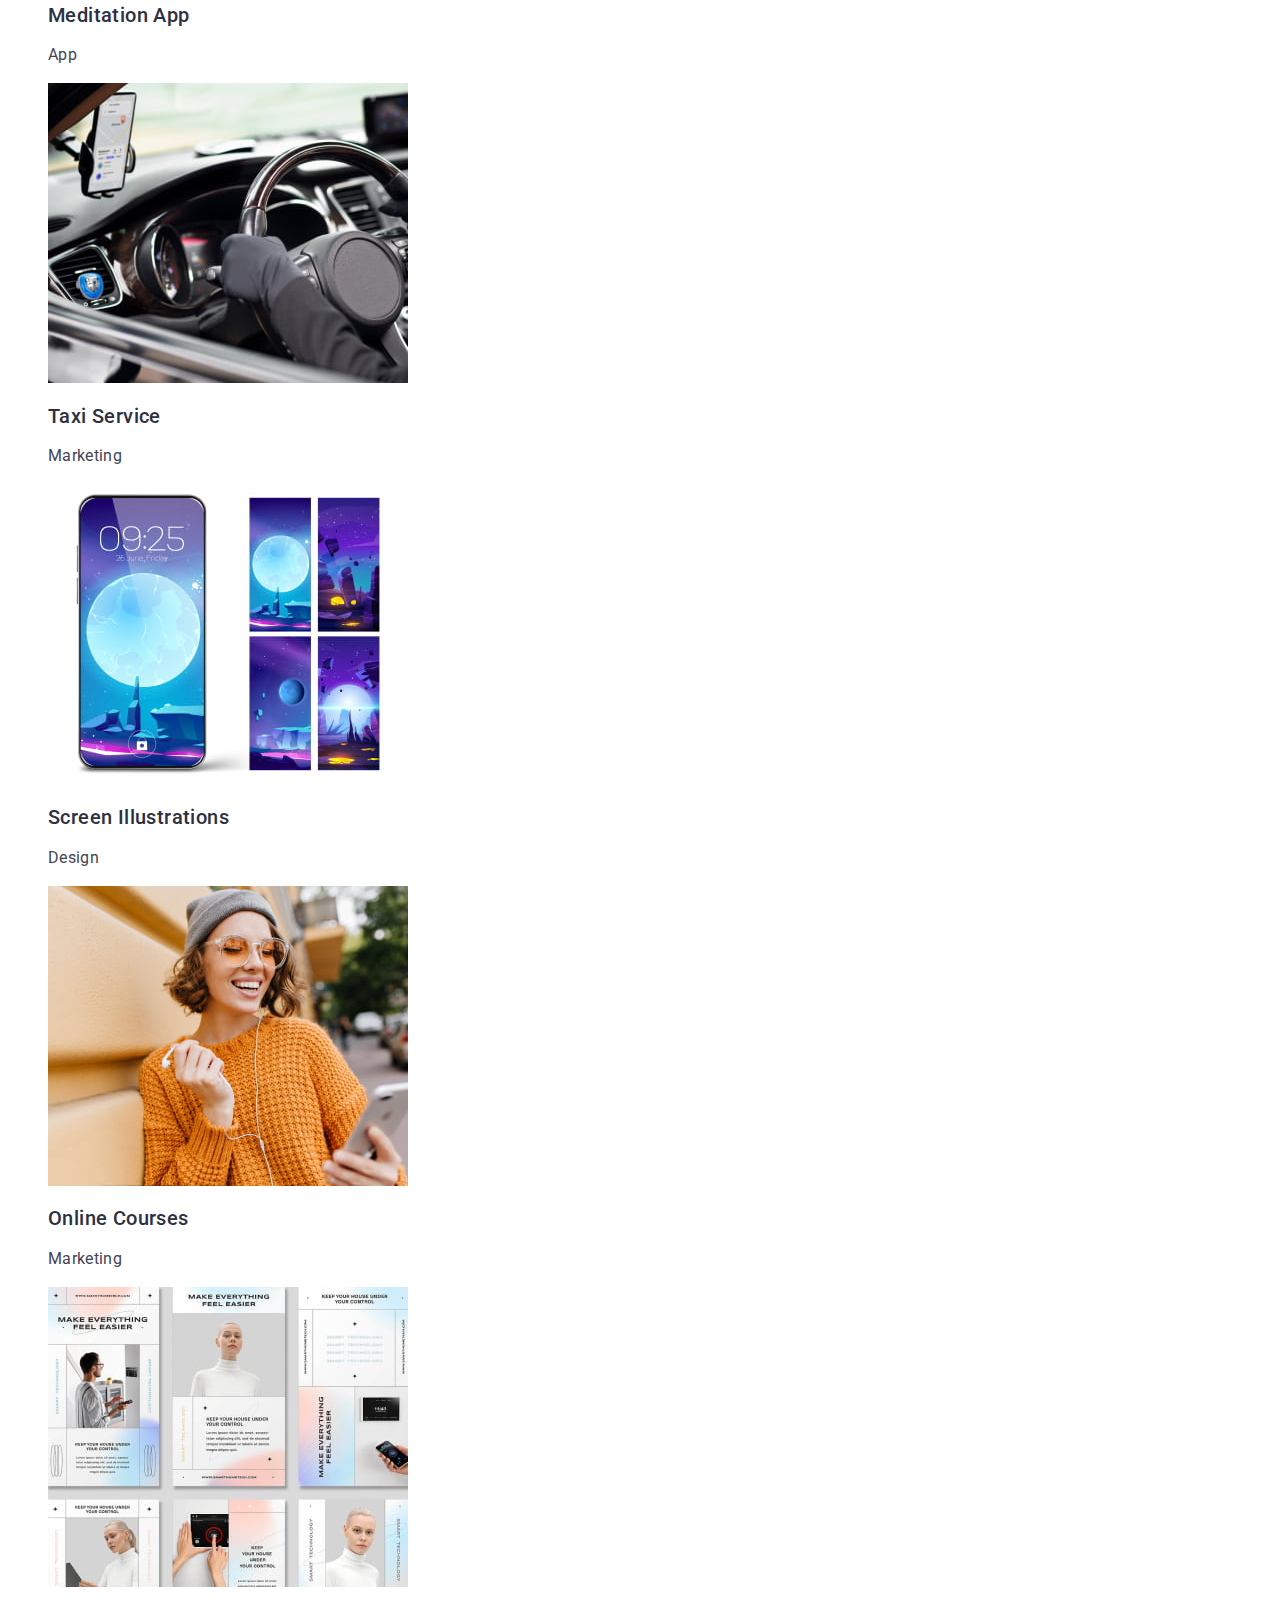
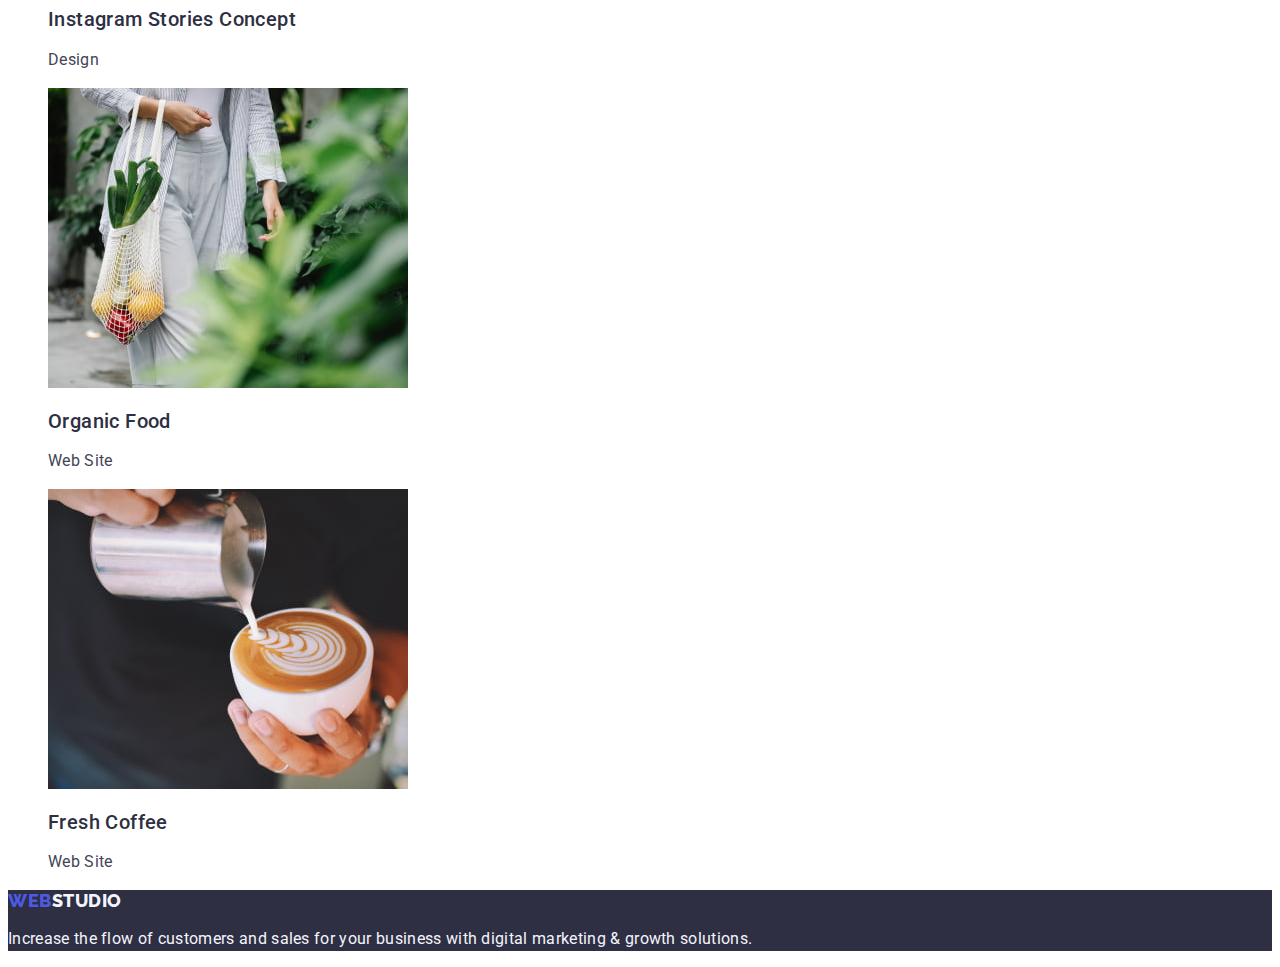
==== commit 05e02fd3: "mod-8" ====
--- a/portfolio.html
+++ b/portfolio.html
@@ -13,90 +13,90 @@
   <body>
     <header class="header">
       <nav class="header-nav">
-      <a href="./index.html" class="header-nav-logo">Web<span class="header-nav-logos">Studio</span></a>
+      <a href="./index.html" class="header-nav-logo link">Web<span class="header-nav-logos link">Studio</span></a>
           <ul class="header-nav-list">
-              <li><a href="./index.html" class="header-nav-link">Studio</a></li>
-              <li><a href="./portfolio.html" class="header-nav-link">Portfolio</a></li>
-              <li><a href="" class="header-nav-link">Contacts</a></li>
+              <li><a href="./index.html" class="header-nav-link link">Studio</a></li>
+              <li><a href="./portfolio.html" class="header-nav-link link">Portfolio</a></li>
+              <li><a href="./index.html" class="header-nav-link link">Contacts</a></li>
           </ul>
       </nav>
       <address class="address">
        <ul class="address-list">
-          <li><a href="mailto:info@devstudio.com" class="address-link">info@devstudio.com</a></li>
-          <li><a href="tel:+110001111111" class="address-link">+11 (000) 111-11-11</a></li>
+          <li><a href="mailto:info@devstudio.com" class="address-link link">info@devstudio.com</a></li>
+          <li><a href="tel:+110001111111" class="address-link link">+11 (000) 111-11-11</a></li>
        </ul>
       </address>
   </header>
     <main>
         <section class="content">
           <h1 class="content-title">Points</h1>
-            <ul class="content-list">
-                <li class="content-item"><button type="button" class="content-btn">All</button></li>
-                <li class="content-item"><button type:="button" class="content-btn">Web Site</button></li>
-                <li class="content-item"><button type:="button" class="content-btn">App</button></li>
-                <li class="content-item"><button type:="button" class="content-btn">Design</button></li>
-                <li class="content-item"><button type:="button" class="content-btn">Marketing</button></li>
+            <ul class="content-list list">
+                <li><button type="button" class="content-btn">All</button></li>
+                <li><button type:="button" class="content-btn">Web Site</button></li>
+                <li><button type:="button" class="content-btn">App</button></li>
+                <li><button type:="button" class="content-btn">Design</button></li>
+                <li><button type:="button" class="content-btn">Marketing</button></li>
             </ul>
-            <ul>
+            <ul class="projcts-list list">
               <h2 class="projcts">projcts</h2>
-                <li class="projcts-list">
-                  <a href="">
+                <li class="projcts-item">
+                  <a href="" class="projcts-link link">
                     <img src="./images/portfolio/img-2.jpg" alt="addition" width="360">
                     <h2 class="projcts-submit">Banking App Interface Concept</h2>
                     <p class="projcts-text">App</p>
                   </a>
                 </li>
-                <li class="projcts-list">
-                  <a href="">
+                <li class="projcts-item">
+                  <a href="" class="projcts-link link">
                     <img src="./images/portfolio/img-1.jpg" alt="cashless payments" width="360">
                     <h2 class="projcts-submit">Cashless Payment</h2>
                     <p class="projcts-text">Marketing</p>
                   </a>
                 </li>
-                <li class="projcts-list">
-                  <a href="">
+                <li class="projcts-item">
+                  <a href="" class="projcts-link link">
                     <img src="./images/portfolio/img.jpg" alt="laptop and phone" width="360">
                     <h2 class="projcts-submit">Meditation App</h2>
                     <p class="projcts-text">App</p>
                   </a>
                 </li>
-            <li class="projcts-list">
-              <a href="">
+            <li class="projcts-item">
+              <a href="" class="projcts-link link">
               <img src="./images/portfolio/img-3.jpg" alt="the front panek of the car" width="360">
               <h2 class="projcts-submit">Taxi Service</h2>
               <p class="projcts-text">Marketing</p>
               </a>
             </li>
-            <li class="projcts-list">
-              <a href="">
+            <li class="projcts-item">
+              <a href="" class="projcts-link link">
               <img src="./images/portfolio/img-4.jpg" alt="phone" width="360">
               <h2 class="projcts-submit">Screen Illustrations</h2>
               <p class="projcts-text">Design</p>
               </a>
             </li>
-            <li class="projcts-list">
-              <a href="">
+            <li class="projcts-item">
+              <a href="" class="projcts-link link">
               <img src="./images/portfolio/img-5.jpg" alt="a girl with a phone" width="360">
               <h2 class="projcts-submit">Online Courses</h2>
               <p class="projcts-text">Marketing</p>
               </a>
             </li>
-            <li class="projcts-list">
-              <a href="">
+            <li class="projcts-item">
+              <a href="" class="projcts-link link">
               <img src="./images/portfolio/img-6.jpg" alt="page design" width="360">
               <h2 class="projcts-submit">Instagram Stories Concept</h2>
               <p class="projcts-text">Design</p>
               </a>
             </li>
-            <li class="projcts-list">
-              <a href="">
+            <li class="projcts-item">
+              <a href="" class="projcts-link link">
               <img src="./images/portfolio/img-7.jpg" alt="products in a bag" width="360">
               <h2 class="projcts-submit">Organic Food</h2>
               <p class="projcts-text">Web Site</p>
               </a>
             </li>
-            <li class="projcts-list">
-              <a href="">
+            <li class="projcts-item">
+              <a href="" class="projcts-link link">
               <img src="./images/portfolio/img-8.jpg" alt="a cup of coffee" width="360">
               <h2 class="projcts-submit">Fresh Coffee</h2>
               <p class="projcts-text">Web Site</p>
@@ -106,7 +106,7 @@
         </section>
     </main>
     <footer class="footer">
-      <a href="./index.html" class="footer-logo">Web<span class="footer-logos">Studio</span></a>
+      <a href="./index.html" class="footer-logo link">Web<span class="footer-logos link">Studio</span></a>
       <p class="footer-text">
           Increase the flow of customers and sales for your business with digital marketing & growth solutions.
       </p>
--- a/css/styles.css
+++ b/css/styles.css
@@ -14,9 +14,13 @@
     --cloud-background: #F4F4FD;
     --cornflower-color: #E7E9FC;
 }
-ul,ol{
-    list-style: none;
-}
+.link{
+    text-decoration: none;
+}
+.list{
+list-style: none;
+}
+
 /*HEADER*/
 .header {
     background-color: var(--white-background);
@@ -60,6 +64,7 @@
     color: var(--ocean-color);
 }
 .address {
+    font-style: normal;
 }
 .address-list {
 }
@@ -70,6 +75,7 @@
 font-weight: 400;
 line-height: 24px; /* 150% */
 letter-spacing: 0.32px;
+
 }
 .address-link:hover,
 .address-link:focus{
@@ -87,13 +93,15 @@
 font-weight: 700;
 line-height: 60px; /* 107.143% */
 letter-spacing: 1.12px;
+text-align: center;
 }
 .hero-btn{
-    background-color: var(--white-background);
-    font-size: 16px;
-font-style: normal;
-font-weight: 500;
-line-height: 24px; /* 150% */
+    font-family: 'Roboto', sans-serif;
+    color: var(--white-background);
+    font-size: 16px;
+font-style: normal;
+font-weight: 500;
+line-height: 40px; /* 150% */
 letter-spacing: 0.64px;
 background: var(--iris, #4D5AE5);
 }
@@ -137,9 +145,10 @@
     font-size: 36px;
 font-style: normal;
 font-weight: 700;
-line-height: 40px; /* 111.111% */
+line-height: 1.11px; /* 111.111% */
 letter-spacing: 0.72px;
 text-transform: capitalize;
+text-align: center;
 }
 .work-list {
 }
@@ -160,9 +169,9 @@
 text-align: center;
 }
 team-list{
-    background-color: var(--white-background);
 }
 .team-item {
+    background-color: var(--white-background);
 }
 .team-subject {
     color: var(--navyblue-color);
@@ -224,15 +233,12 @@
 }
 .content-btn {
     color: var(--iris-color);
+    font-family: 'Roboto', sans-serif;
     font-size: 16px;
 font-style: normal;
 font-weight: 500;
 line-height: 24px; /* 150% */
 letter-spacing: 0.64px;
-
-
-border-radius: 4px;
-border: 1px solid var(--cornflower, #E7E9FC);
 background: var(--cloud, #F4F4FD);
 cursor: pointer;
 }
@@ -246,6 +252,9 @@
 }
 .projcts-list {
 }
+.projcts-item{
+
+}
 .projcts-submit {
     color: var(--navyblue-color);
     font-size: 20px;
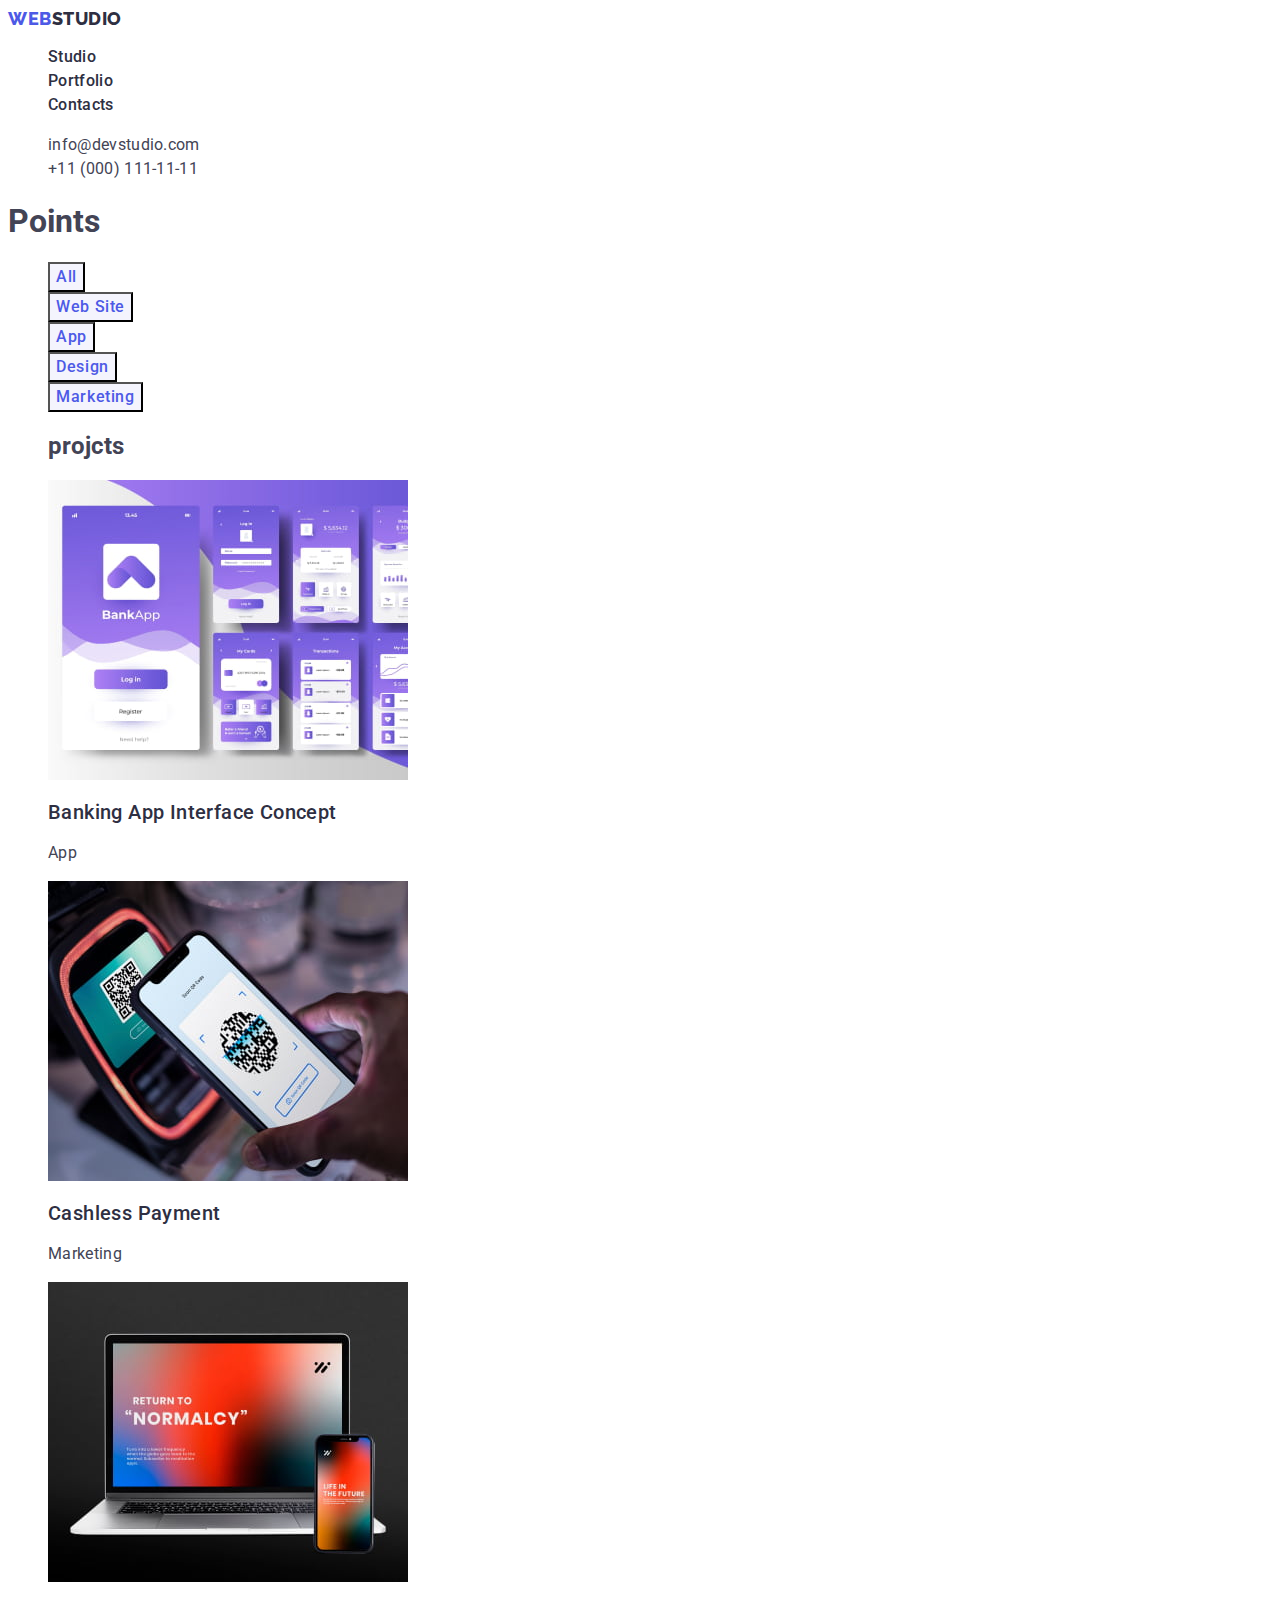
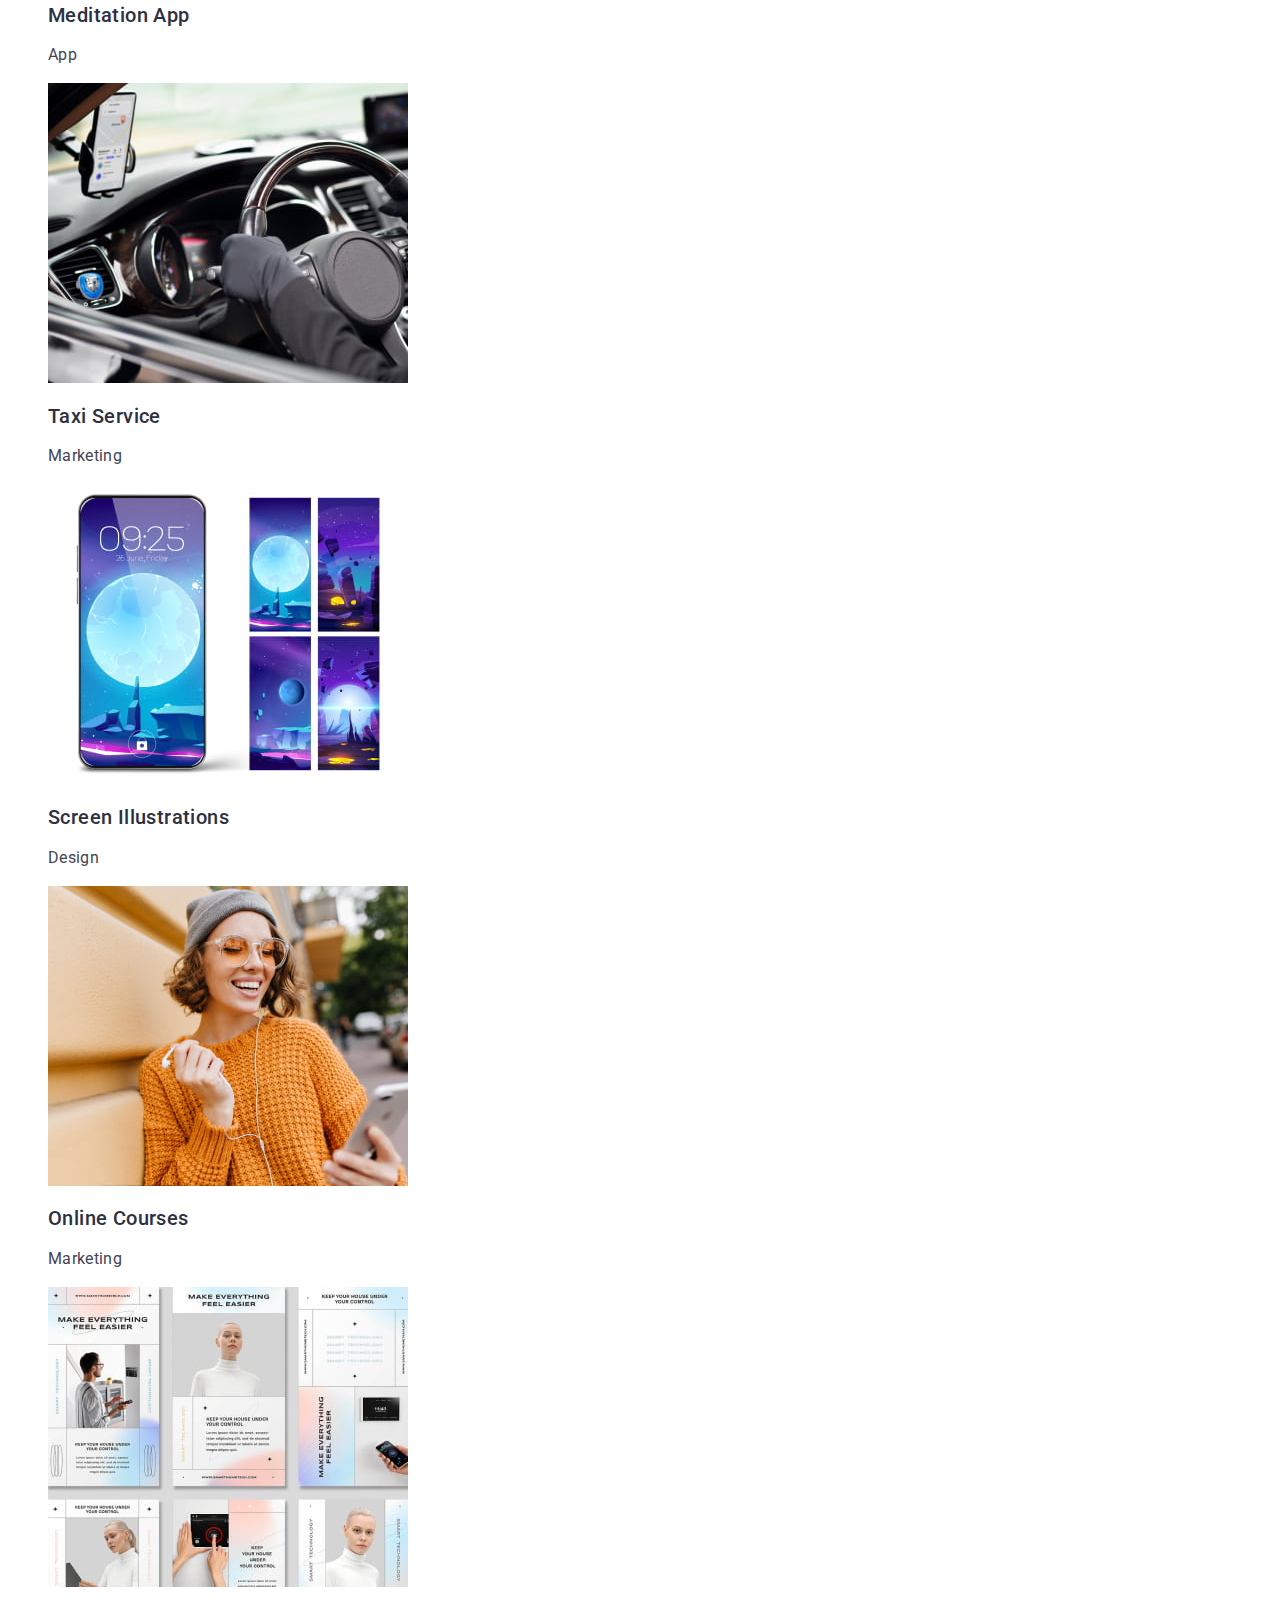
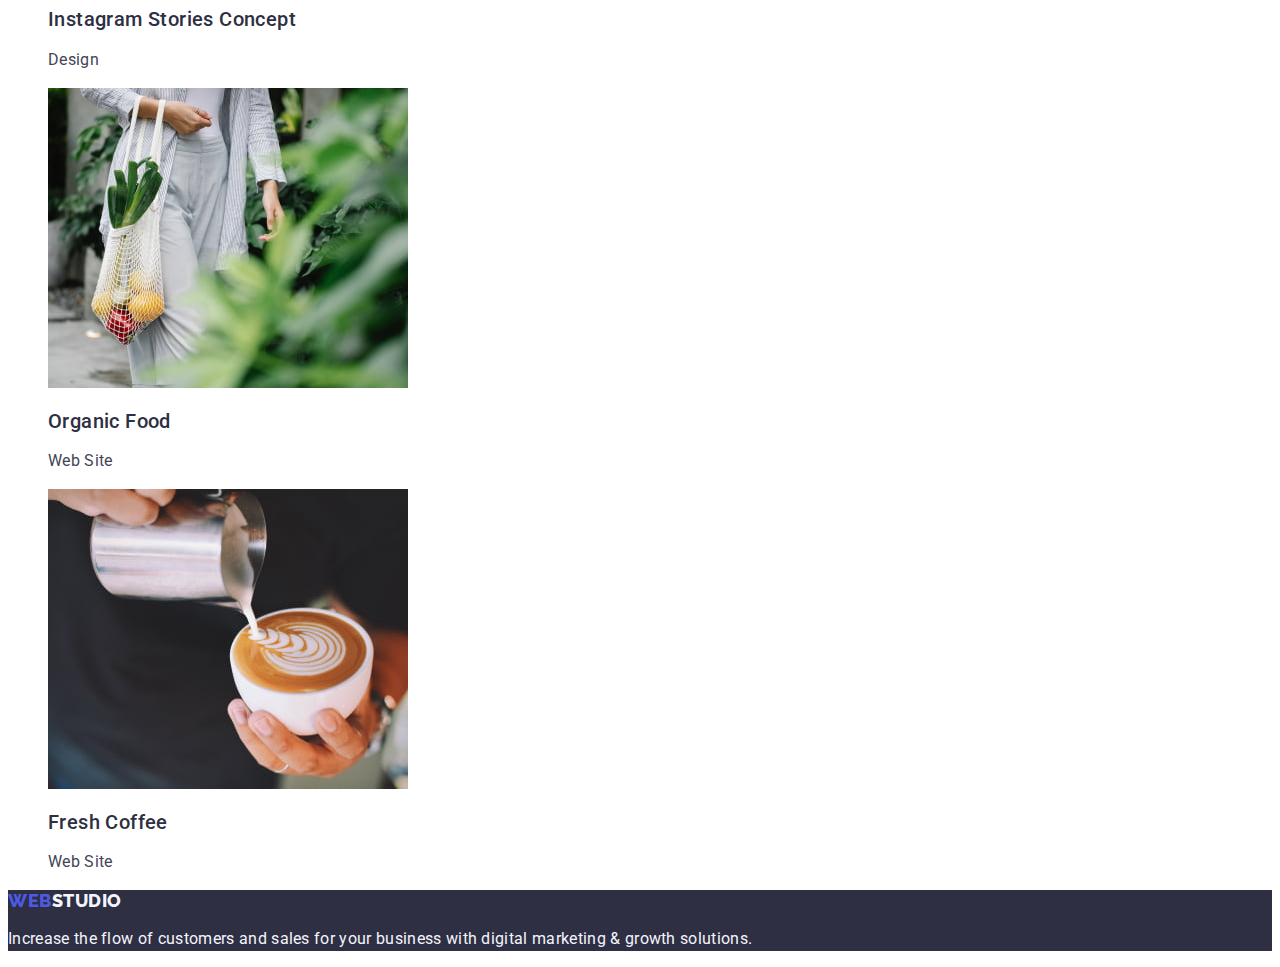
==== commit af9fa3e5: "mod-9" ====
--- a/portfolio.html
+++ b/portfolio.html
@@ -14,14 +14,14 @@
     <header class="header">
       <nav class="header-nav">
       <a href="./index.html" class="header-nav-logo link">Web<span class="header-nav-logos link">Studio</span></a>
-          <ul class="header-nav-list">
+          <ul class="header-nav-list list">
               <li><a href="./index.html" class="header-nav-link link">Studio</a></li>
               <li><a href="./portfolio.html" class="header-nav-link link">Portfolio</a></li>
               <li><a href="./index.html" class="header-nav-link link">Contacts</a></li>
           </ul>
       </nav>
       <address class="address">
-       <ul class="address-list">
+       <ul class="address-list list">
           <li><a href="mailto:info@devstudio.com" class="address-link link">info@devstudio.com</a></li>
           <li><a href="tel:+110001111111" class="address-link link">+11 (000) 111-11-11</a></li>
        </ul>
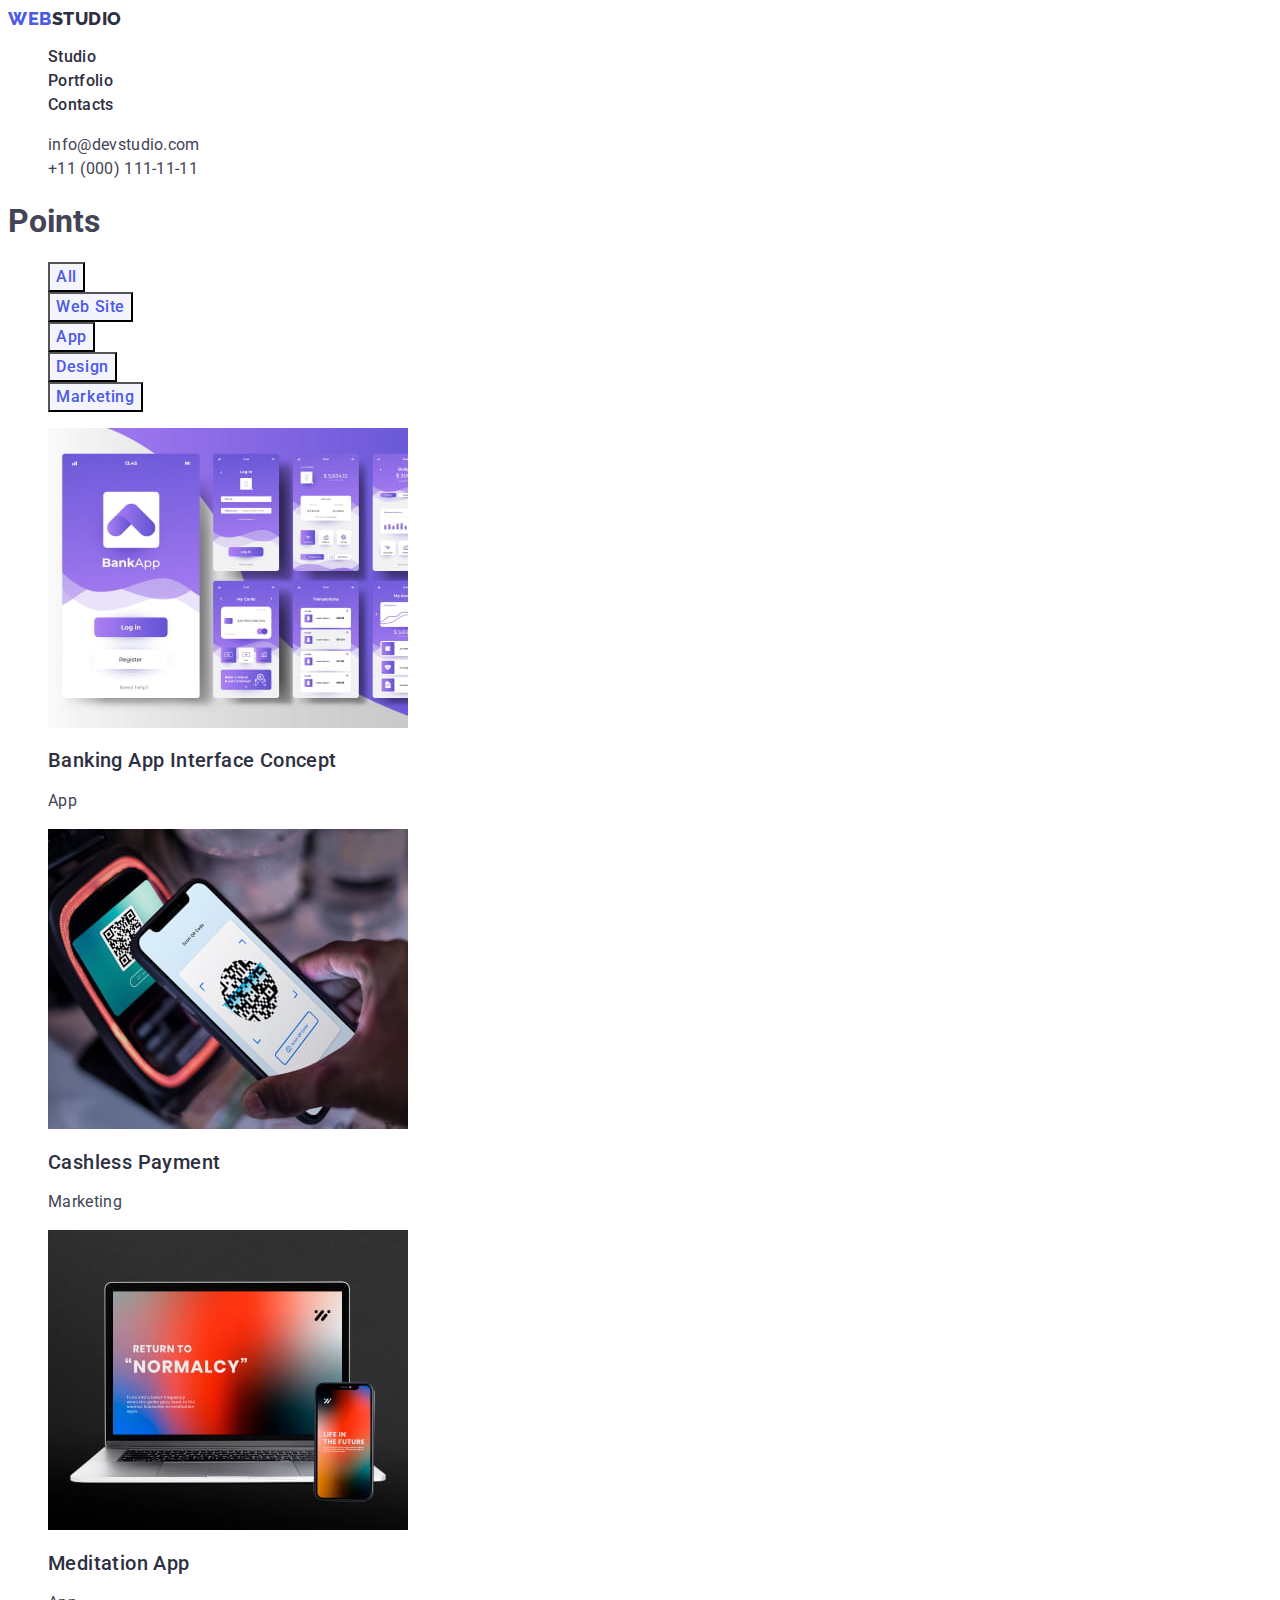
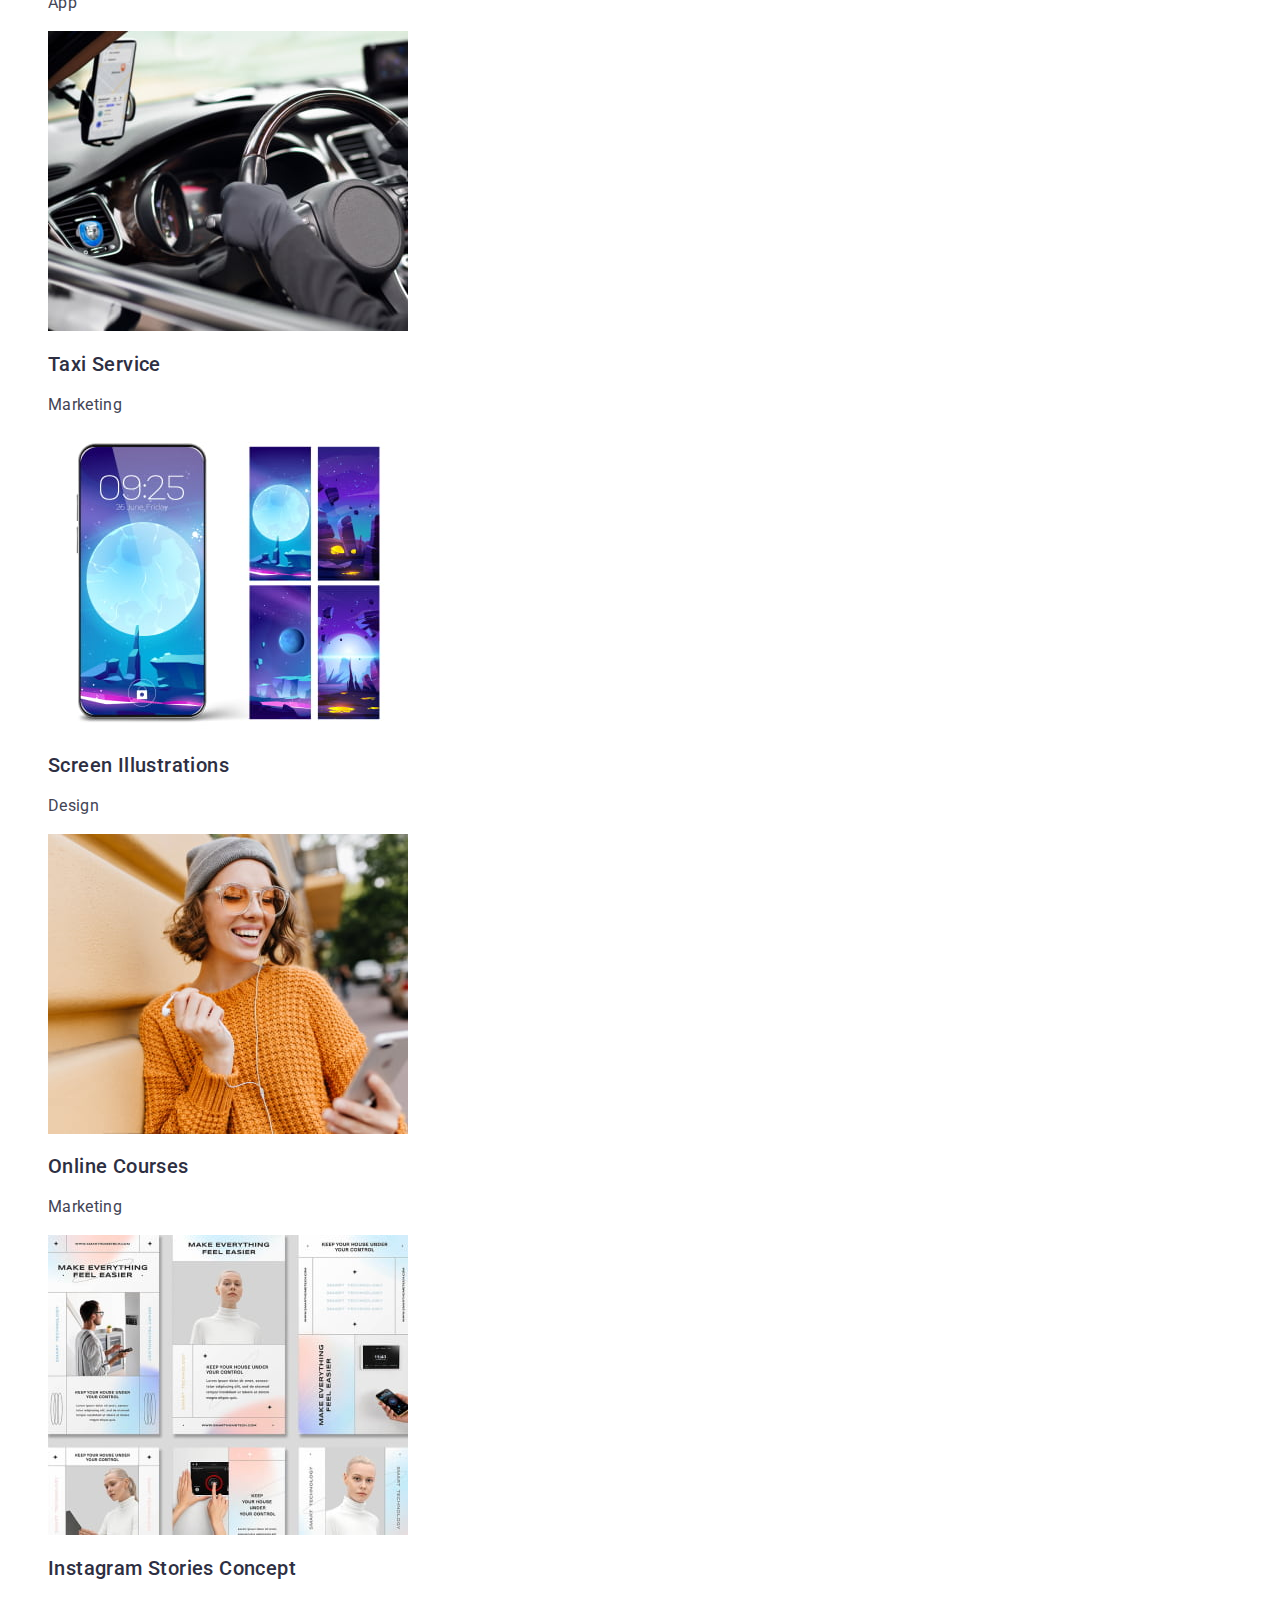
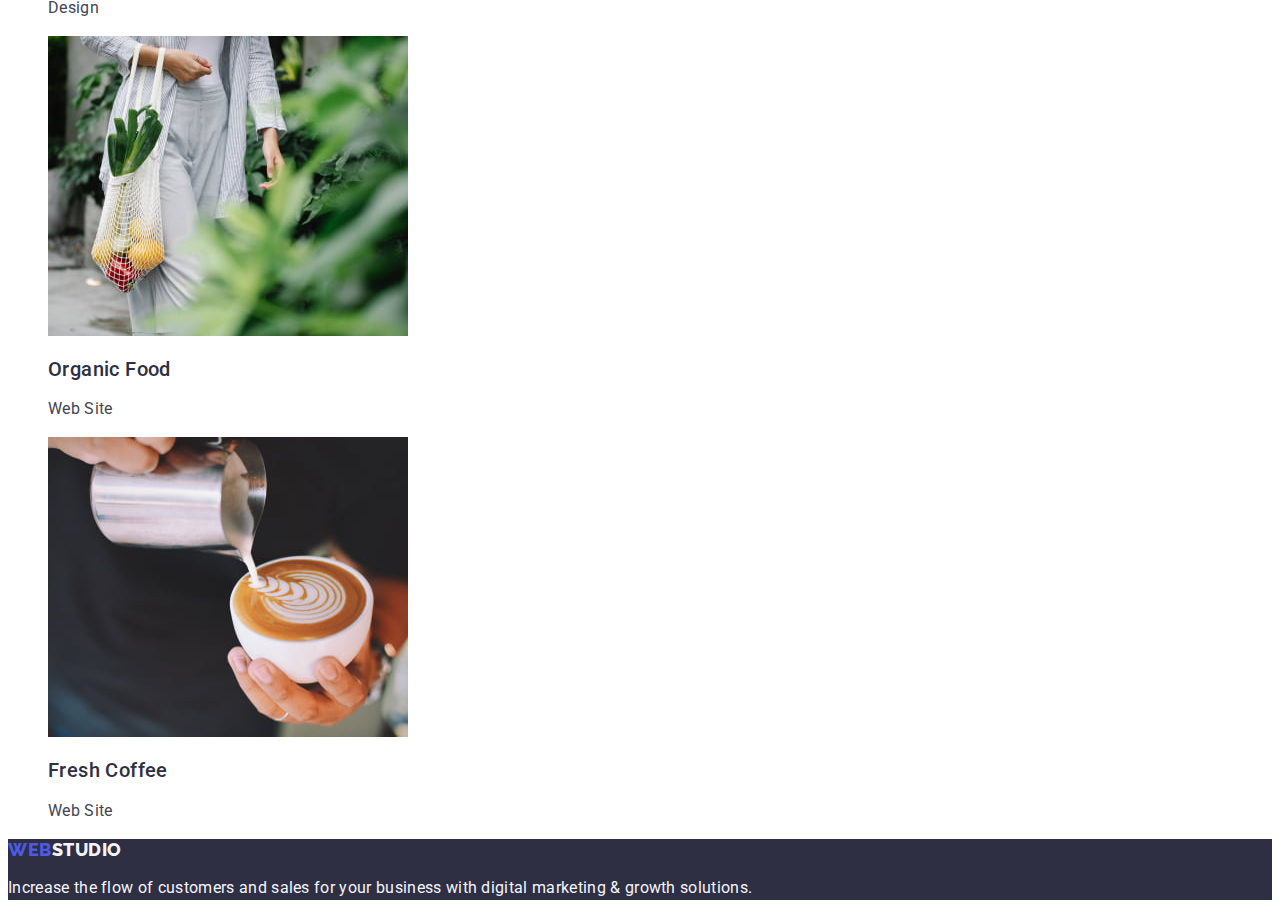
==== commit ac244308: "mod-10" ====
--- a/portfolio.html
+++ b/portfolio.html
@@ -17,7 +17,7 @@
           <ul class="header-nav-list list">
               <li><a href="./index.html" class="header-nav-link link">Studio</a></li>
               <li><a href="./portfolio.html" class="header-nav-link link">Portfolio</a></li>
-              <li><a href="./index.html" class="header-nav-link link">Contacts</a></li>
+              <li><a href="" class="header-nav-link link">Contacts</a></li>
           </ul>
       </nav>
       <address class="address">
@@ -32,13 +32,12 @@
           <h1 class="content-title">Points</h1>
             <ul class="content-list list">
                 <li><button type="button" class="content-btn">All</button></li>
-                <li><button type:="button" class="content-btn">Web Site</button></li>
-                <li><button type:="button" class="content-btn">App</button></li>
-                <li><button type:="button" class="content-btn">Design</button></li>
-                <li><button type:="button" class="content-btn">Marketing</button></li>
+                <li><button type="button" class="content-btn">Web Site</button></li>
+                <li><button type="button" class="content-btn">App</button></li>
+                <li><button type="button" class="content-btn">Design</button></li>
+                <li><button type="button" class="content-btn">Marketing</button></li>
             </ul>
             <ul class="projcts-list list">
-              <h2 class="projcts">projcts</h2>
                 <li class="projcts-item">
                   <a href="" class="projcts-link link">
                     <img src="./images/portfolio/img-2.jpg" alt="addition" width="360">
